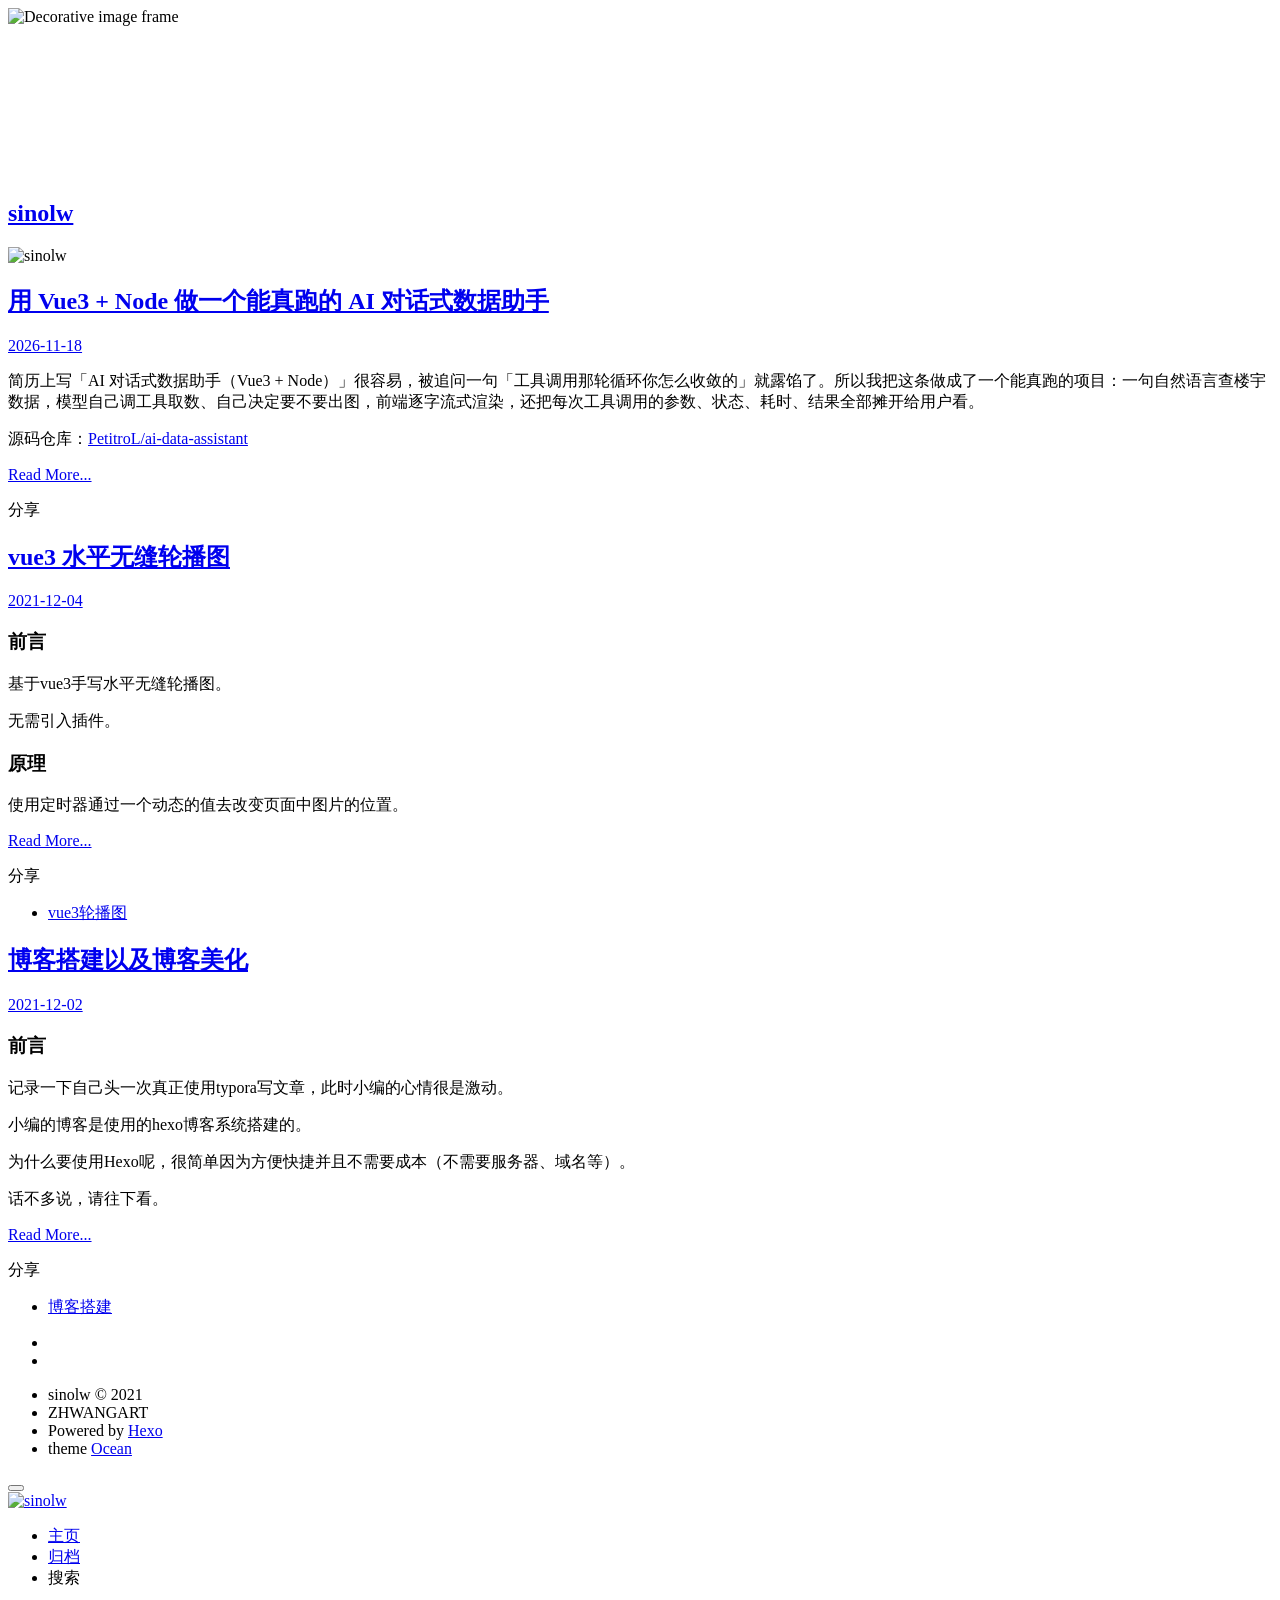
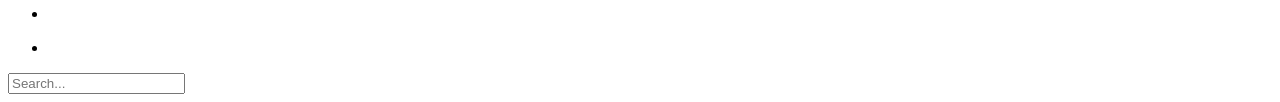
==== index.html @ cdf417fd "post: 用 Vue3 + Node 做一个能真跑的 AI 数据助手（通过 API 提交）" ====
<!DOCTYPE html>
<html lang="en">

<head>
  <meta charset="utf-8">
  <meta name="viewport" content="width=device-width, initial-scale=1, maximum-scale=1">
  
  
  
  <title>
    
    sinolw
  </title>
  
    <link rel="shortcut icon" href="/favicon.ico">
    
  
<link rel="stylesheet" href="/css/style.css">

  
  
<link rel="stylesheet" href="/fancybox/jquery.fancybox.min.css">

  
  
<script src="/js/pace.min.js"></script>

<meta name="generator" content="Hexo 5.4.0"><link rel="alternate" href="/atom.xml" title="sinolw" type="application/atom+xml">
</head>

<body>
  <main class="content">
    <section class="jumbotron">
  <div class="video">
    
    <div class="video-frame">
      <img src="/images/ocean/overlay-hero.png" alt="Decorative image frame">
    </div>
    
    <div class="video-media">
      <video playsinline="" autoplay="" loop="" muted="" data-autoplay="" poster="/images/ocean/ocean.png"
        x5-video-player-type="h5">
        <source src="/images/ocean/ocean.mp4" type="video/mp4">
        <source src="/images/ocean/ocean.ogv" type="video/ogg">
        <source src="/images/ocean/ocean.webm" type="video/webm">
        <p>Your user agent does not support the HTML5 Video element.</p>
      </video>
      <div class="video-overlay"></div>
    </div>
    <div class="video-inner text-center text-white">
      <h1><a href="/">sinolw</a></h1>
      <p></p>
      <div><img src="https://zhwangart.com/images/shark-inverted.svg" class="brand" alt="sinolw"></div>
    </div>
    <div class="video-learn-more">
      <a class="anchor" href="#landingpage"><i class="fe fe-mouse"></i></a>
    </div>
  </div>
</section>
<div id="landingpage">
  <section class="outer">
  <article class="articles">
    
    <h1 class="page-type-title"></h1>
    
    
    <article id="post-ai-data-assistant" class="article article-type-post" itemscope
  itemprop="blogPost" data-scroll-reveal>

  <div class="article-inner">
    
    <header class="article-header">
      

<h2 itemprop="name">
  <a class="article-title" href="/2026/11/18/ai-data-assistant/">用 Vue3 + Node 做一个能真跑的 AI 对话式数据助手</a>
</h2>



    </header>
    

    
    <div class="article-meta">
      <a href="/2026/11/18/ai-data-assistant/" class="article-date">
  <time datetime="2026-11-18T12:00:00.000Z" itemprop="datePublished">2026-11-18</time>
</a>
      
    </div>
    

    

    <div class="article-entry" itemprop="articleBody">
      
      
        
      <p>简历上写「AI 对话式数据助手（Vue3 + Node）」很容易，被追问一句「工具调用那轮循环你怎么收敛的」就露馅了。所以我把这条做成了一个能真跑的项目：一句自然语言查楼宇数据，模型自己调工具取数、自己决定要不要出图，前端逐字流式渲染，还把每次工具调用的参数、状态、耗时、结果全部摊开给用户看。</p>
<p>源码仓库：<a href="https://github.com/PetitroL/ai-data-assistant">PetitroL/ai-data-assistant</a></p>
        
          <p>
            <a class="article-more-link" href="/2026/11/18/ai-data-assistant/">
              Read More...
            </a>
          </p>
        
      
    </div>
    <footer class="article-footer">
      <a data-url="https://petitrol.github.io/2026/11/18/ai-data-assistant/" data-id="ckpetitrol0ai0data0assistant0" class="article-share-link">
        分享
      </a>
      
    </footer>

  </div>

  
  

  
</article>
    
    <article id="post-rotation" class="article article-type-post" itemscope
  itemprop="blogPost" data-scroll-reveal>

  <div class="article-inner">
    
    <header class="article-header">
      

<h2 itemprop="name">
  <a class="article-title" href="/2021/12/04/rotation/">vue3 水平无缝轮播图</a>
</h2>



    </header>
    

    
    <div class="article-meta">
      <a href="/2021/12/04/rotation/" class="article-date">
  <time datetime="2021-12-04T07:36:25.000Z" itemprop="datePublished">2021-12-04</time>
</a>
      
    </div>
    

    

    <div class="article-entry" itemprop="articleBody">
      
      
        
      
      
        <h3 id="前言"><a href="#前言" class="headerlink" title="前言"></a>前言</h3><p>基于vue3手写水平无缝轮播图。</p>
<p>无需引入插件。</p>
<h3 id="原理"><a href="#原理" class="headerlink" title="原理"></a>原理</h3><p>使用定时器通过一个动态的值去改变页面中图片的位置。</p>
        
          <p>
            <a class="article-more-link" href="/2021/12/04/rotation/">
              Read More...
            </a>
          </p>
        
      
    </div>
    <footer class="article-footer">
      <a data-url="http://example.com/2021/12/04/rotation/" data-id="ckwvfol5u0001hcw1e4i87xa7" class="article-share-link">
        分享
      </a>
      
<ul class="article-tag-list" itemprop="keywords"><li class="article-tag-list-item"><a class="article-tag-list-link" href="/tags/vue3%E8%BD%AE%E6%92%AD%E5%9B%BE/" rel="tag">vue3轮播图</a></li></ul>

    </footer>

  </div>

  

  

</article>
    
    <article id="post-hello-world" class="article article-type-post" itemscope
  itemprop="blogPost" data-scroll-reveal>

  <div class="article-inner">
    
    <header class="article-header">
      

<h2 itemprop="name">
  <a class="article-title" href="/2021/12/02/hello-world/">博客搭建以及博客美化</a>
</h2>



    </header>
    

    
    <div class="article-meta">
      <a href="/2021/12/02/hello-world/" class="article-date">
  <time datetime="2021-12-01T16:00:00.000Z" itemprop="datePublished">2021-12-02</time>
</a>
      
    </div>
    

    

    <div class="article-entry" itemprop="articleBody">
      
      
        
      
      
        <h3 id="前言"><a href="#前言" class="headerlink" title="前言"></a>前言</h3><p>记录一下自己头一次真正使用typora写文章，此时小编的心情很是激动。</p>
<p>小编的博客是使用的hexo博客系统搭建的。</p>
<p>为什么要使用Hexo呢，很简单因为方便快捷并且不需要成本（不需要服务器、域名等）。</p>
<p>话不多说，请往下看。</p>
        
          <p>
            <a class="article-more-link" href="/2021/12/02/hello-world/">
              Read More...
            </a>
          </p>
        
      
    </div>
    <footer class="article-footer">
      <a data-url="http://example.com/2021/12/02/hello-world/" data-id="ckwvfol5j0000hcw115n9bu0v" class="article-share-link">
        分享
      </a>
      
<ul class="article-tag-list" itemprop="keywords"><li class="article-tag-list-item"><a class="article-tag-list-link" href="/tags/%E5%8D%9A%E5%AE%A2%E6%90%AD%E5%BB%BA/" rel="tag">博客搭建</a></li></ul>

    </footer>

  </div>

  

  

</article>
    
  </article>
  

  
</section>
</div>
    <footer class="footer">
  <div class="outer">
    <div class="float-right">
      <ul class="list-inline">
  
  <li><i class="fe fe-bar-chart"></i> <span id="busuanzi_value_site_pv"></span></li>
  
  <li><i class="fe fe-smile-alt"></i> <span id="busuanzi_value_site_uv"></span></li>
  
</ul>
    </div>
    <ul class="list-inline">
      <li>sinolw &copy; 2021</li>
      
        <li>ZHWANGART</li>
      
      <li>Powered by <a href="http://hexo.io/" target="_blank">Hexo</a></li>
      <li>theme  <a target="_blank" rel="noopener" href="https://github.com/zhwangart/hexo-theme-ocean">Ocean</a></li>
    </ul>
  </div>
</footer>
  </main>
  <aside class="sidebar">
    <button class="navbar-toggle"></button>
<nav class="navbar">
  
  <div class="logo">
    <a href="/"><img src="https://zhwangart.com/images/shark.svg" alt="sinolw"></a>
  </div>
  
  <ul class="nav nav-main">
    
    <li class="nav-item">
      <a class="nav-item-link" href="/">主页</a>
    </li>
    
    <li class="nav-item">
      <a class="nav-item-link" href="/archives">归档</a>
    </li>
    
    <li class="nav-item">
      <a class="nav-item-link nav-item-search" title="搜索">
        <i class="fe fe-search"></i>
        搜索
      </a>
    </li>
  </ul>
</nav>
<nav class="navbar navbar-bottom">
  <ul class="nav">
    <li class="nav-item">
      <div class="totop" id="totop">
  <i class="fe fe-rocket"></i>
</div>
    </li>
    <li class="nav-item">
      
      <a class="nav-item-link" target="_blank" href="/atom.xml" title="RSS Feed">
        <i class="fe fe-feed"></i>
      </a>
      
    </li>
  </ul>
</nav>
<div class="search-form-wrap">
  <div class="local-search local-search-plugin">
  <input type="search" id="local-search-input" class="local-search-input" placeholder="Search...">
  <div id="local-search-result" class="local-search-result"></div>
</div>
</div>
  </aside>
  
<script src="/js/jquery-2.0.3.min.js"></script>


<script src="/js/jquery.justifiedGallery.min.js"></script>


<script src="/js/lazyload.min.js"></script>


<script src="/js/busuanzi-2.3.pure.min.js"></script>



<script src="/fancybox/jquery.fancybox.min.js"></script>




<script src="/js/copybtn.js"></script>






<script src="/js/ocean.js"></script>

<script src="/live2dw/lib/L2Dwidget.min.js?094cbace49a39548bed64abff5988b05"></script><script>L2Dwidget.init({"pluginRootPath":"live2dw/","pluginJsPath":"lib/","pluginModelPath":"assets/","tagMode":false,"debug":false,"model":{"jsonPath":"/live2dw/assets/koharu.model.json"},"display":{"position":"right","width":150,"height":300,"bottom":40,"hOffset":30,"vOffset":-30},"mobile":{"show":true},"log":false});</script></body>

</html>
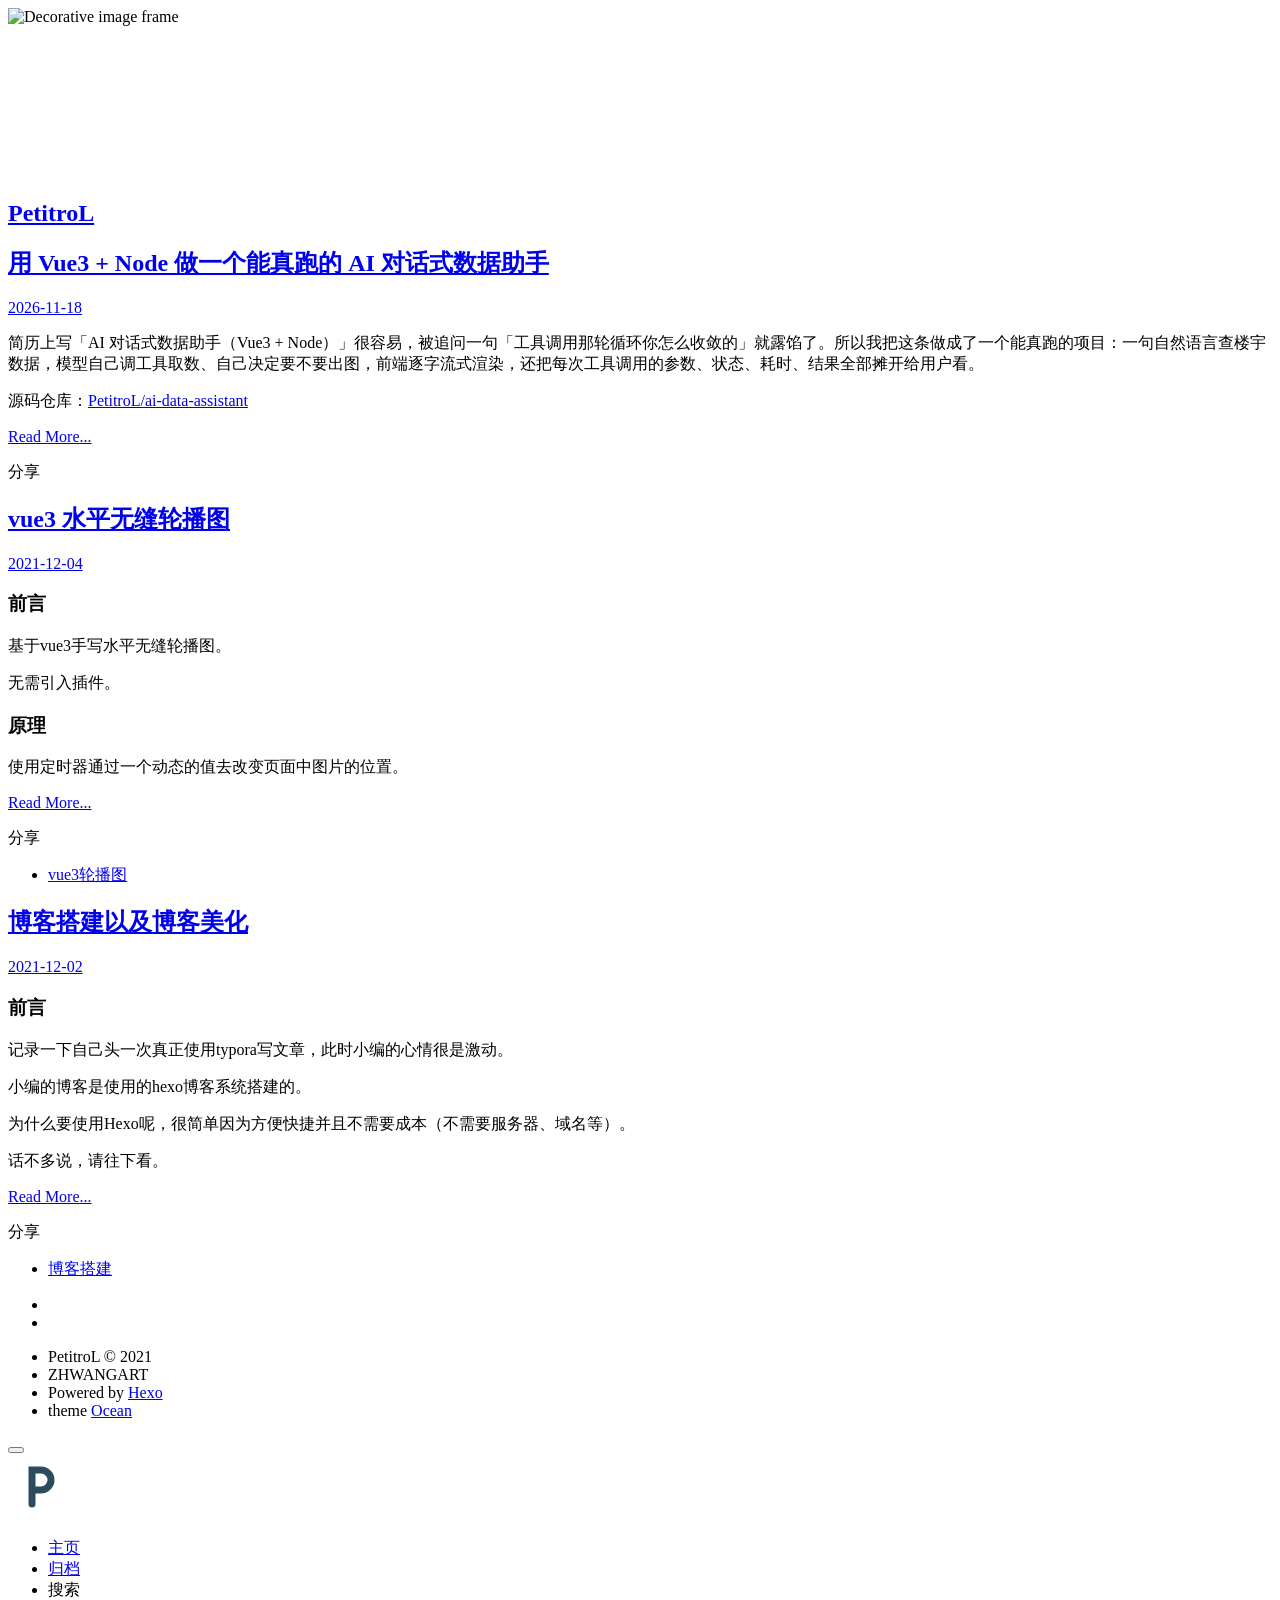
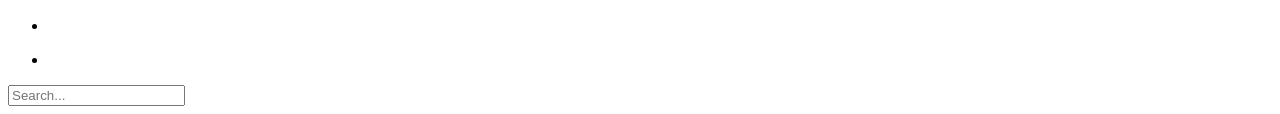
==== commit db05b992: "站点更名为 PetitroL、修复图片加载、文章内嵌运行截图" ====
--- a/index.html
+++ b/index.html
@@ -9,7 +9,7 @@
   
   <title>
     
-    sinolw
+    PetitroL
   </title>
   
     <link rel="shortcut icon" href="/favicon.ico">
@@ -25,7 +25,7 @@
   
 <script src="/js/pace.min.js"></script>
 
-<meta name="generator" content="Hexo 5.4.0"><link rel="alternate" href="/atom.xml" title="sinolw" type="application/atom+xml">
+<meta name="generator" content="Hexo 5.4.0"><link rel="alternate" href="/atom.xml" title="PetitroL" type="application/atom+xml">
 </head>
 
 <body>
@@ -48,9 +48,9 @@
       <div class="video-overlay"></div>
     </div>
     <div class="video-inner text-center text-white">
-      <h1><a href="/">sinolw</a></h1>
+      <h1><a href="/">PetitroL</a></h1>
       <p></p>
-      <div><img src="https://zhwangart.com/images/shark-inverted.svg" class="brand" alt="sinolw"></div>
+      
     </div>
     <div class="video-learn-more">
       <a class="anchor" href="#landingpage"><i class="fe fe-mouse"></i></a>
@@ -267,7 +267,7 @@
 </ul>
     </div>
     <ul class="list-inline">
-      <li>sinolw &copy; 2021</li>
+      <li>PetitroL &copy; 2021</li>
       
         <li>ZHWANGART</li>
       
@@ -282,7 +282,7 @@
 <nav class="navbar">
   
   <div class="logo">
-    <a href="/"><img src="https://zhwangart.com/images/shark.svg" alt="sinolw"></a>
+    <a href="/"><img src="/images/shark.svg" alt="PetitroL"></a>
   </div>
   
   <ul class="nav nav-main">
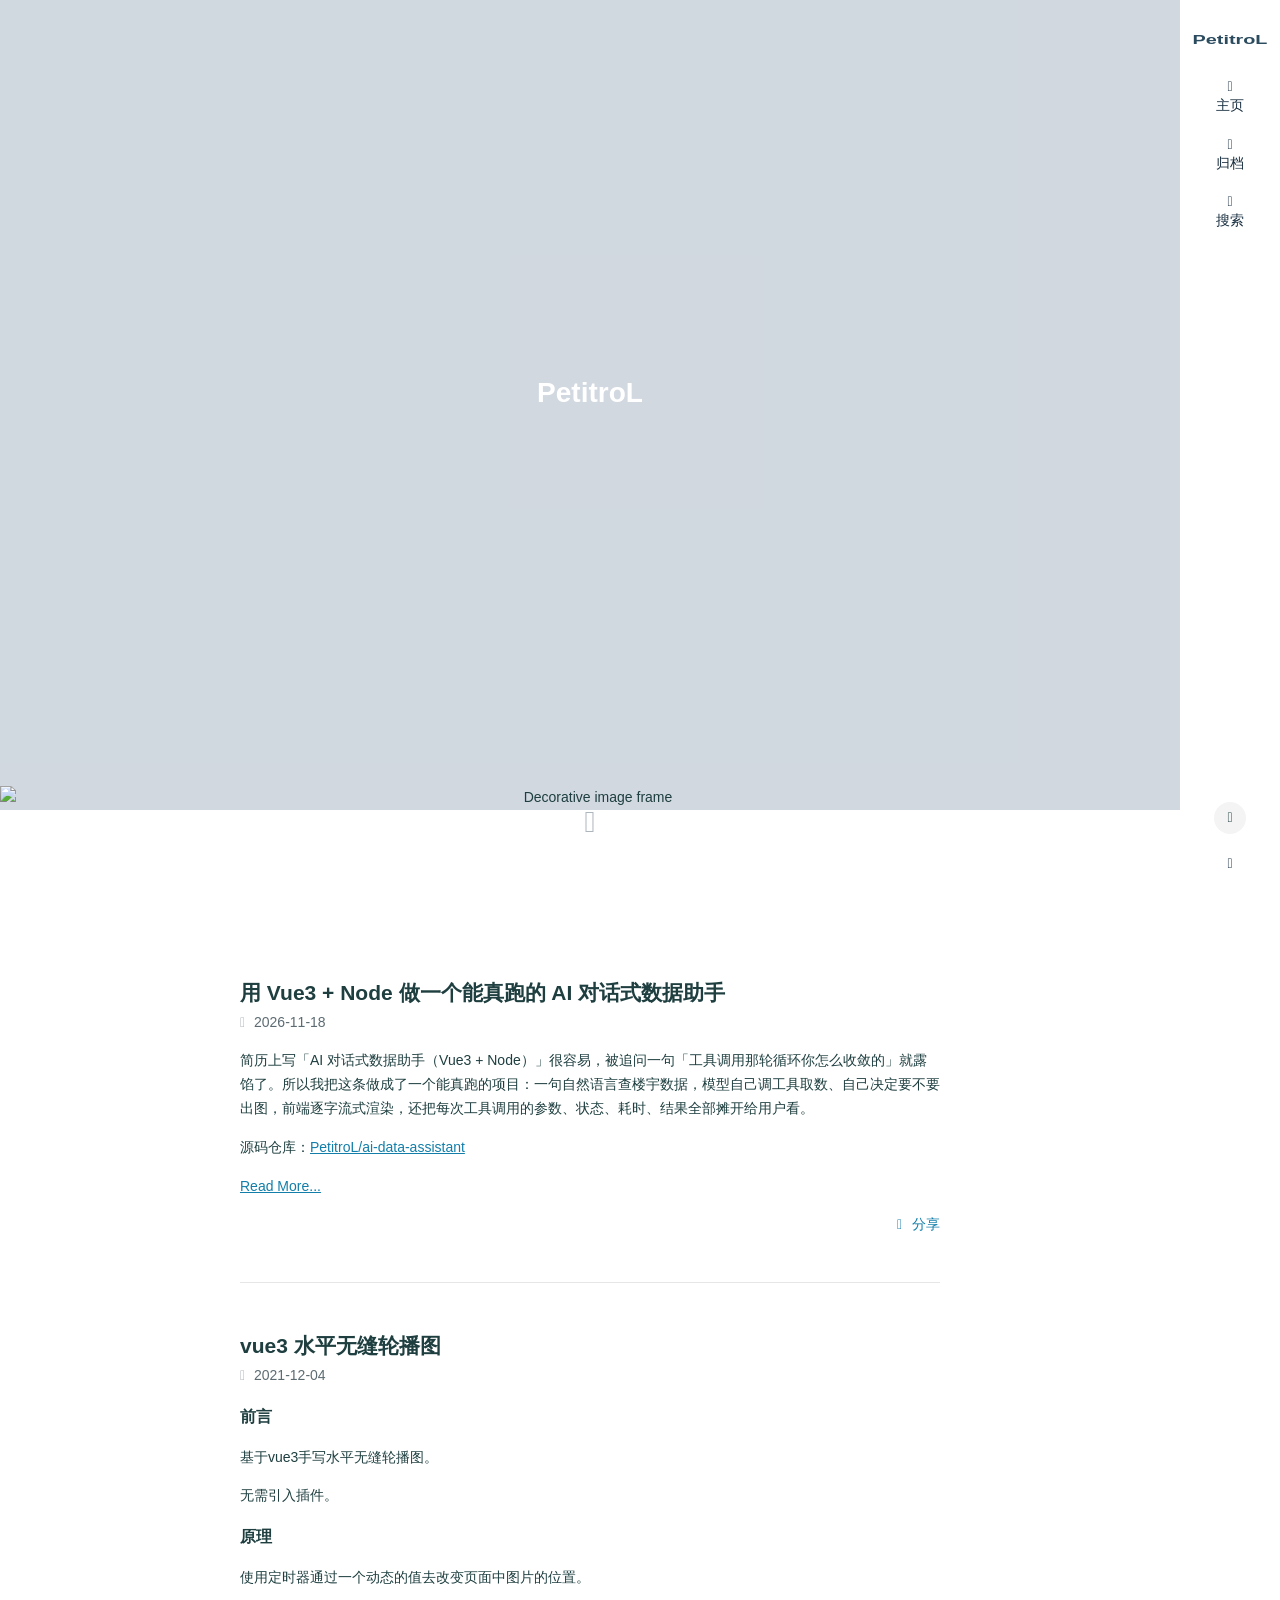
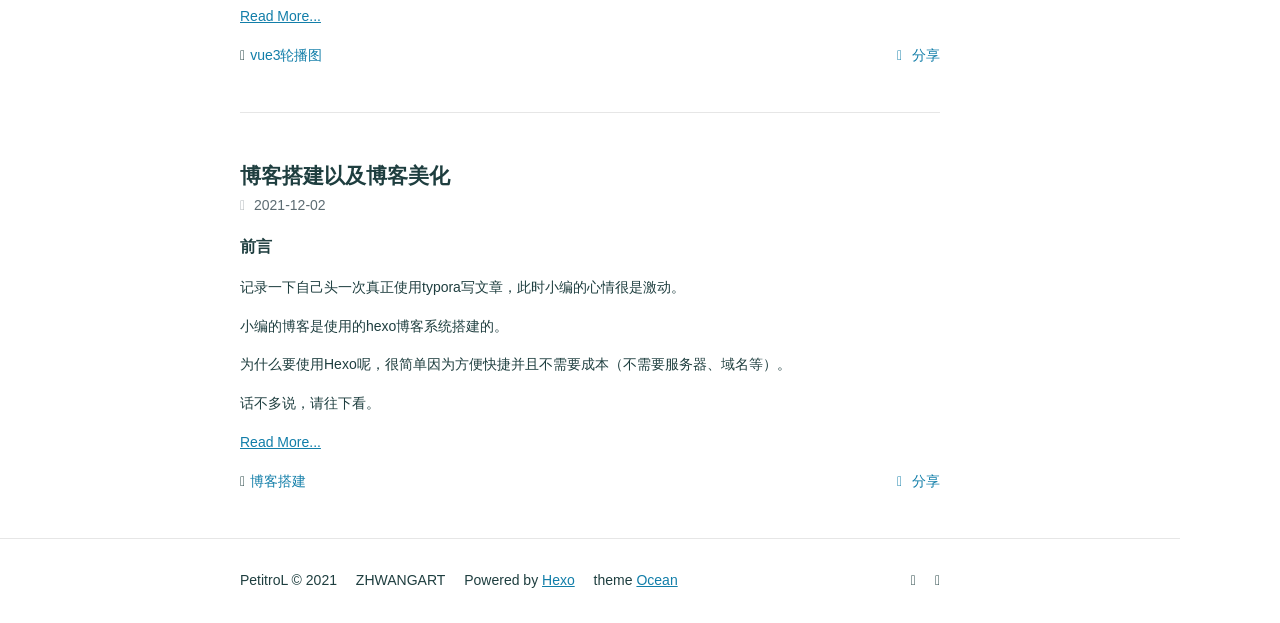
==== commit 1ccc608e: "sidebar 站标改为 PetitroL 文字标" ====
--- a/index.html
+++ b/index.html
@@ -282,7 +282,7 @@
 <nav class="navbar">
   
   <div class="logo">
-    <a href="/"><img src="/images/shark.svg" alt="PetitroL"></a>
+    <a href="/"><img src="/images/logo-text.svg" alt="PetitroL"></a>
   </div>
   
   <ul class="nav nav-main">
--- a/css/style.css
+++ b/css/style.css
@@ -0,0 +1,2550 @@
+@font-face {
+  font-family: Raleway-Medium;
+  src: url("../fonts/raleway_medium/Raleway-Medium.eot");
+  src: url("../fonts/raleway_medium/Raleway-Medium.eot?#iefix") format('embedded-opentype'), url("../fonts/raleway_medium/Raleway-Medium.woff") format('woff'), url("../fonts/raleway_medium/Raleway-Medium.ttf") format('truetype'), url("../fonts/raleway_medium/Raleway-Medium.svg#iconfont") format('svg');
+}
+font-weight medium {
+  font-style: normal;
+}
+@charset "utf-8";
+@font-face {
+  font-family: feathericon;
+  font-weight: normal;
+  font-style: normal;
+  src: url("feathericon/feathericon.eot");
+  src: url("feathericon/feathericon.eot?#iefix") format('embedded-opentype'), url("feathericon/feathericon.woff") format('woff'), url("feathericon/feathericon.ttf") format('truetype'), url("feathericon/feathericon.svg") format('svg');
+}
+.fe {
+  display: inline-block;
+  font: normal normal normal 16px feathericon;
+  font-size: inherit;
+  text-rendering: auto;
+  -webkit-font-smoothing: antialiased;
+  -moz-osx-font-smoothing: grayscale;
+}
+.fe-activity:before {
+  content: "\f1e2";
+}
+.fe-add-cart:before {
+  content: "\f1e6";
+}
+.fe-align-bottom:before {
+  content: "\f1bf";
+}
+.fe-align-center:before {
+  content: "\f195";
+}
+.fe-align-left:before {
+  content: "\f196";
+}
+.fe-align-right:before {
+  content: "\f197";
+}
+.fe-align-top:before {
+  content: "\f1c0";
+}
+.fe-align-vertically:before {
+  content: "\f1c1";
+}
+.fe-angry:before {
+  content: "\f1b6";
+}
+.fe-app-menu:before {
+  content: "\f198";
+}
+.fe-arrow-down:before {
+  content: "\f100";
+}
+.fe-arrow-left:before {
+  content: "\f101";
+}
+.fe-arrow-right:before {
+  content: "\f102";
+}
+.fe-arrow-up:before {
+  content: "\f103";
+}
+.fe-artboard:before {
+  content: "\f104";
+}
+.fe-audio-player:before {
+  content: "\f199";
+}
+.fe-backward:before {
+  content: "\f180";
+}
+.fe-bar:before {
+  content: "\f105";
+}
+.fe-bar-chart:before {
+  content: "\f106";
+}
+.fe-beer:before {
+  content: "\f107";
+}
+.fe-bell:before {
+  content: "\f108";
+}
+.fe-birthday-cake:before {
+  content: "\f163";
+}
+.fe-bold:before {
+  content: "\f179";
+}
+.fe-bolt:before {
+  content: "\f1e3";
+}
+.fe-book:before {
+  content: "\f109";
+}
+.fe-bookmark:before {
+  content: "\f170";
+}
+.fe-browser:before {
+  content: "\f10b";
+}
+.fe-brush:before {
+  content: "\f10c";
+}
+.fe-bug:before {
+  content: "\f10d";
+}
+.fe-building:before {
+  content: "\f10e";
+}
+.fe-cage:before {
+  content: "\f1e7";
+}
+.fe-calendar:before {
+  content: "\f10f";
+}
+.fe-camera:before {
+  content: "\f110";
+}
+.fe-cart:before {
+  content: "\f1e8";
+}
+.fe-check:before {
+  content: "\f111";
+}
+.fe-check-circle:before {
+  content: "\f19a";
+}
+.fe-check-circle-o:before {
+  content: "\f19b";
+}
+.fe-check-verified:before {
+  content: "\f19c";
+}
+.fe-clock:before {
+  content: "\f113";
+}
+.fe-close:before {
+  content: "\f114";
+}
+.fe-cloud:before {
+  content: "\f115";
+}
+.fe-cocktail:before {
+  content: "\f116";
+}
+.fe-code:before {
+  content: "\f117";
+}
+.fe-codepen:before {
+  content: "\f1d3";
+}
+.fe-coffee:before {
+  content: "\f166";
+}
+.fe-columns:before {
+  content: "\f118";
+}
+.fe-comment:before {
+  content: "\f119";
+}
+.fe-comment-o:before {
+  content: "\f1d2";
+}
+.fe-commenting:before {
+  content: "\f11a";
+}
+.fe-comments:before {
+  content: "\f11b";
+}
+.fe-compress:before {
+  content: "\f181";
+}
+.fe-credit-card:before {
+  content: "\f1e9";
+}
+.fe-crop:before {
+  content: "\f1c2";
+}
+.fe-cry:before {
+  content: "\f1b7";
+}
+.fe-cutlery:before {
+  content: "\f19d";
+}
+.fe-delete-link:before {
+  content: "\f19e";
+}
+.fe-desktop:before {
+  content: "\f11d";
+}
+.fe-diamond:before {
+  content: "\f11e";
+}
+.fe-difference:before {
+  content: "\f1c3";
+}
+.fe-disabled:before {
+  content: "\f11f";
+}
+.fe-disappointed:before {
+  content: "\f1b8";
+}
+.fe-distribute-horizontally:before {
+  content: "\f1cf";
+}
+.fe-distribute-vertically:before {
+  content: "\f1c5";
+}
+.fe-document:before {
+  content: "\f19f";
+}
+.fe-download:before {
+  content: "\f120";
+}
+.fe-drop-down:before {
+  content: "\f121";
+}
+.fe-drop-left:before {
+  content: "\f122";
+}
+.fe-drop-right:before {
+  content: "\f123";
+}
+.fe-drop-up:before {
+  content: "\f124";
+}
+.fe-edit:before {
+  content: "\f17f";
+}
+.fe-eject:before {
+  content: "\f182";
+}
+.fe-elipsis-h:before {
+  content: "\f125";
+}
+.fe-elipsis-v:before {
+  content: "\f126";
+}
+.fe-equalizer:before {
+  content: "\f1a0";
+}
+.fe-eraser:before {
+  content: "\f1c6";
+}
+.fe-expand:before {
+  content: "\f183";
+}
+.fe-export:before {
+  content: "\f16e";
+}
+.fe-eye:before {
+  content: "\f127";
+}
+.fe-facebook:before {
+  content: "\f1d4";
+}
+.fe-fast-backward:before {
+  content: "\f184";
+}
+.fe-fast-forward:before {
+  content: "\f185";
+}
+.fe-feather:before {
+  content: "\f174";
+}
+.fe-feed:before {
+  content: "\f128";
+}
+.fe-file:before {
+  content: "\f1b1";
+}
+.fe-file-audio:before {
+  content: "\f1b2";
+}
+.fe-file-excel:before {
+  content: "\f1a2";
+}
+.fe-file-image:before {
+  content: "\f1b3";
+}
+.fe-file-movie:before {
+  content: "\f1b4";
+}
+.fe-file-powerpoint:before {
+  content: "\f1a3";
+}
+.fe-file-word:before {
+  content: "\f1a4";
+}
+.fe-file-zip:before {
+  content: "\f1b5";
+}
+.fe-filter:before {
+  content: "\f173";
+}
+.fe-flag:before {
+  content: "\f129";
+}
+.fe-folder:before {
+  content: "\f12a";
+}
+.fe-folder-open:before {
+  content: "\f176";
+}
+.fe-fork:before {
+  content: "\f12b";
+}
+.fe-forward:before {
+  content: "\f186";
+}
+.fe-frowing:before {
+  content: "\f1b9";
+}
+.fe-gamepad:before {
+  content: "\f191";
+}
+.fe-gear:before {
+  content: "\f1a5";
+}
+.fe-gift:before {
+  content: "\f1ea";
+}
+.fe-git:before {
+  content: "\f1d5";
+}
+.fe-github:before {
+  content: "\f1d6";
+}
+.fe-github-alt:before {
+  content: "\f1d7";
+}
+.fe-globe:before {
+  content: "\f12c";
+}
+.fe-google:before {
+  content: "\f1d8";
+}
+.fe-google-plus:before {
+  content: "\f1d9";
+}
+.fe-hash:before {
+  content: "\f12d";
+}
+.fe-headphone:before {
+  content: "\f18e";
+}
+.fe-heart:before {
+  content: "\f12e";
+}
+.fe-heart-o:before {
+  content: "\f167";
+}
+.fe-home:before {
+  content: "\f12f";
+}
+.fe-import:before {
+  content: "\f16f";
+}
+.fe-info:before {
+  content: "\f130";
+}
+.fe-insert-link:before {
+  content: "\f1a6";
+}
+.fe-instagram:before {
+  content: "\f1da";
+}
+.fe-intersect:before {
+  content: "\f1c7";
+}
+.fe-italic:before {
+  content: "\f17a";
+}
+.fe-key:before {
+  content: "\f131";
+}
+.fe-keyboard:before {
+  content: "\f132";
+}
+.fe-kitchen-cooker:before {
+  content: "\f1a7";
+}
+.fe-laptop:before {
+  content: "\f133";
+}
+.fe-layer:before {
+  content: "\f18c";
+}
+.fe-layout:before {
+  content: "\f134";
+}
+.fe-line-chart:before {
+  content: "\f135";
+}
+.fe-link:before {
+  content: "\f136";
+}
+.fe-link-external:before {
+  content: "\f137";
+}
+.fe-list-bullet:before {
+  content: "\f17c";
+}
+.fe-list-order:before {
+  content: "\f17d";
+}
+.fe-list-task:before {
+  content: "\f17e";
+}
+.fe-location:before {
+  content: "\f138";
+}
+.fe-lock:before {
+  content: "\f139";
+}
+.fe-login:before {
+  content: "\f13a";
+}
+.fe-logout:before {
+  content: "\f13b";
+}
+.fe-loop:before {
+  content: "\f192";
+}
+.fe-magic:before {
+  content: "\f177";
+}
+.fe-mail:before {
+  content: "\f13c";
+}
+.fe-map:before {
+  content: "\f16d";
+}
+.fe-mask:before {
+  content: "\f1c8";
+}
+.fe-medal:before {
+  content: "\f13d";
+}
+.fe-megaphone:before {
+  content: "\f13e";
+}
+.fe-mention:before {
+  content: "\f164";
+}
+.fe-messanger:before {
+  content: "\f1e1";
+}
+.fe-minus:before {
+  content: "\f140";
+}
+.fe-mobile:before {
+  content: "\f141";
+}
+.fe-money:before {
+  content: "\f1a8";
+}
+.fe-moon:before {
+  content: "\f1ef";
+}
+.fe-mouse:before {
+  content: "\f142";
+}
+.fe-music:before {
+  content: "\f175";
+}
+.fe-open-mouth:before {
+  content: "\f1ba";
+}
+.fe-palette:before {
+  content: "\f165";
+}
+.fe-paper-plane:before {
+  content: "\f178";
+}
+.fe-pause:before {
+  content: "\f187";
+}
+.fe-pencil:before {
+  content: "\f144";
+}
+.fe-phone:before {
+  content: "\f145";
+}
+.fe-picture:before {
+  content: "\f1a9";
+}
+.fe-picture-square:before {
+  content: "\f1e4";
+}
+.fe-pie-chart:before {
+  content: "\f146";
+}
+.fe-pinterest:before {
+  content: "\f1db";
+}
+.fe-pizza:before {
+  content: "\f147";
+}
+.fe-play:before {
+  content: "\f188";
+}
+.fe-plug:before {
+  content: "\f18f";
+}
+.fe-plus:before {
+  content: "\f148";
+}
+.fe-pocket:before {
+  content: "\f1dc";
+}
+.fe-pot:before {
+  content: "\f1aa";
+}
+.fe-print:before {
+  content: "\f171";
+}
+.fe-prototype:before {
+  content: "\f149";
+}
+.fe-question:before {
+  content: "\f14a";
+}
+.fe-quote-left:before {
+  content: "\f14b";
+}
+.fe-quote-right:before {
+  content: "\f14c";
+}
+.fe-rage:before {
+  content: "\f1bb";
+}
+.fe-random:before {
+  content: "\f189";
+}
+.fe-reload:before {
+  content: "\f193";
+}
+.fe-remove-cart:before {
+  content: "\f1eb";
+}
+.fe-rocket:before {
+  content: "\f14d";
+}
+.fe-scale:before {
+  content: "\f1c9";
+}
+.fe-search:before {
+  content: "\f14e";
+}
+.fe-search-minus:before {
+  content: "\f16a";
+}
+.fe-search-plus:before {
+  content: "\f16b";
+}
+.fe-share:before {
+  content: "\f14f";
+}
+.fe-shield:before {
+  content: "\f172";
+}
+.fe-shopping-bag:before {
+  content: "\f1ec";
+}
+.fe-sitemap:before {
+  content: "\f150";
+}
+.fe-smile:before {
+  content: "\f1bc";
+}
+.fe-smile-alt:before {
+  content: "\f1bd";
+}
+.fe-speaker:before {
+  content: "\f1ab";
+}
+.fe-star:before {
+  content: "\f151";
+}
+.fe-star-o:before {
+  content: "\f168";
+}
+.fe-step-backward:before {
+  content: "\f1d0";
+}
+.fe-step-forward:before {
+  content: "\f1d1";
+}
+.fe-stop:before {
+  content: "\f18b";
+}
+.fe-subtract:before {
+  content: "\f1ca";
+}
+.fe-sunny-o:before {
+  content: "\f1f0";
+}
+.fe-sunrise:before {
+  content: "\f1f1";
+}
+.fe-sync:before {
+  content: "\f194";
+}
+.fe-table:before {
+  content: "\f1ac";
+}
+.fe-tablet:before {
+  content: "\f152";
+}
+.fe-tag:before {
+  content: "\f153";
+}
+.fe-target:before {
+  content: "\f1f3";
+}
+.fe-terminal:before {
+  content: "\f154";
+}
+.fe-text-align-center:before {
+  content: "\f1cb";
+}
+.fe-text-align-justify:before {
+  content: "\f1e5";
+}
+.fe-text-align-left:before {
+  content: "\f1cc";
+}
+.fe-text-align-right:before {
+  content: "\f1cd";
+}
+.fe-text-size:before {
+  content: "\f17b";
+}
+.fe-ticket:before {
+  content: "\f155";
+}
+.fe-tiled:before {
+  content: "\f156";
+}
+.fe-timeline:before {
+  content: "\f1ad";
+}
+.fe-tired:before {
+  content: "\f1be";
+}
+.fe-trash:before {
+  content: "\f157";
+}
+.fe-trophy:before {
+  content: "\f158";
+}
+.fe-truck:before {
+  content: "\f1ed";
+}
+.fe-twitter:before {
+  content: "\f1dd";
+}
+.fe-umbrella:before {
+  content: "\f1f2";
+}
+.fe-underline:before {
+  content: "\f1ae";
+}
+.fe-union:before {
+  content: "\f1ce";
+}
+.fe-unlock:before {
+  content: "\f169";
+}
+.fe-upload:before {
+  content: "\f159";
+}
+.fe-usb:before {
+  content: "\f190";
+}
+.fe-user:before {
+  content: "\f15a";
+}
+.fe-user-minus:before {
+  content: "\f16c";
+}
+.fe-user-plus:before {
+  content: "\f15b";
+}
+.fe-users:before {
+  content: "\f15c";
+}
+.fe-vector:before {
+  content: "\f15d";
+}
+.fe-video:before {
+  content: "\f15e";
+}
+.fe-wallet:before {
+  content: "\f1ee";
+}
+.fe-warning:before {
+  content: "\f15f";
+}
+.fe-watch:before {
+  content: "\f1af";
+}
+.fe-watch-alt:before {
+  content: "\f1b0";
+}
+.fe-wine-glass:before {
+  content: "\f161";
+}
+.fe-wordpress:before {
+  content: "\f1de";
+}
+.fe-wordpress-alt:before {
+  content: "\f1df";
+}
+.fe-wrench:before {
+  content: "\f162";
+}
+.fe-youtube:before {
+  content: "\f1e0";
+}
+/* normalize.css v8.0.0 | MIT License | github.com/necolas/normalize.css */
+html {
+  line-height: 1.15 /* 1 */;
+  -webkit-text-size-adjust: 100% /* 2 */;
+}
+body {
+  margin: 0;
+}
+h1 {
+  font-size: 2em;
+  margin: 0.67em 0;
+}
+hr {
+  box-sizing: content-box /* 1 */;
+  height: 0 /* 1 */;
+  overflow: visible /* 2 */;
+}
+pre {
+  font-family: monospace, monospace /* 1 */;
+  font-size: 1em /* 2 */;
+}
+a {
+  background-color: transparent;
+}
+abbr[title] {
+  border-bottom: none /* 1 */;
+  text-decoration: underline /* 2 */;
+  text-decoration: underline dotted /* 2 */;
+}
+b,
+strong {
+  font-weight: bolder;
+}
+code,
+kbd,
+samp {
+  font-family: monospace, monospace /* 1 */;
+  font-size: 1em /* 2 */;
+}
+small {
+  font-size: 80%;
+}
+sub,
+sup {
+  font-size: 75%;
+  line-height: 0;
+  position: relative;
+  vertical-align: baseline;
+}
+sub {
+  bottom: -0.25em;
+}
+sup {
+  top: -0.5em;
+}
+img {
+  border-style: none;
+}
+button,
+input,
+optgroup,
+select,
+textarea {
+  font-family: inherit /* 1 */;
+  font-size: 100% /* 1 */;
+  line-height: 1.15 /* 1 */;
+  margin: 0 /* 2 */;
+}
+button,
+input {
+  overflow: visible;
+}
+button,
+select {
+  text-transform: none;
+}
+button,
+[type="button"],
+[type="reset"],
+[type="submit"] {
+  -webkit-appearance: button;
+}
+button::-moz-focus-inner,
+[type="button"]::-moz-focus-inner,
+[type="reset"]::-moz-focus-inner,
+[type="submit"]::-moz-focus-inner {
+  border-style: none;
+  padding: 0;
+}
+button:-moz-focusring,
+[type="button"]-moz-focusring,
+[type="reset"]-moz-focusring,
+[type="submit"]-moz-focusring {
+  outline: 1px dotted ButtonText;
+}
+fieldset {
+  padding: 0.35em 0.75em 0.625em;
+}
+legend {
+  box-sizing: border-box /* 1 */;
+  color: inherit /* 2 */;
+  display: table /* 1 */;
+  max-width: 100% /* 1 */;
+  padding: 0 /* 3 */;
+  white-space: normal /* 1 */;
+}
+progress {
+  vertical-align: baseline;
+}
+textarea {
+  overflow: auto;
+}
+[type="checkbox"],
+[type="radio"] {
+  box-sizing: border-box /* 1 */;
+  padding: 0 /* 2 */;
+}
+[type="number"]::-webkit-inner-spin-button,
+[type="number"]::-webkit-outer-spin-button {
+  height: auto;
+}
+[type="search"] {
+  -webkit-appearance: textfield /* 1 */;
+  outline-offset: -2px /* 2 */;
+}
+[type="search"]::-webkit-search-decoration {
+  -webkit-appearance: none;
+}
+::-webkit-file-upload-button {
+  -webkit-appearance: button /* 1 */;
+  font: inherit /* 2 */;
+}
+details {
+  display: block;
+}
+summary {
+  display: list-item;
+}
+template {
+  display: none;
+}
+[hidden] {
+  display: none;
+}
+*,
+*::before,
+*::after {
+  box-sizing: border-box;
+}
+html,
+body {
+  height: 100%;
+}
+html {
+  font-size: 62.5%;
+  -webkit-text-size-adjust: 100%;
+  -ms-text-size-adjust: 100%;
+  -ms-overflow-style: scrollbar;
+  -webkit-tap-highlight-color: transparent;
+}
+body {
+  position: relative;
+  background-color: #fff;
+  font-family: "Raleway-Medium", "Helvetica Neue", Helvetica, "PingFang SC", "Hiragino Sans GB", "Microsoft YaHei", "微软雅黑", Arial, sans-serif;
+  font-size: 1.4rem;
+  line-height: 1.7;
+  color: #1e3e3f;
+  padding: 0;
+  margin: 0;
+  overflow-x: hidden;
+  text-size-adjust: 100%;
+}
+body ::selection {
+  background: #5c6b72;
+  color: #e6e6e6;
+}
+a {
+  color: #127ea9;
+}
+a:hover {
+  color: #1594c6;
+}
+a:active {
+  color: #1178a1;
+}
+a.disabled {
+  color: #adb5bd;
+}
+img {
+  max-width: 100%;
+}
+.article-date,
+.article-category .article-category-link,
+.archive-year-wrap .archive-year,
+.archive-article-date {
+  text-decoration: none;
+  color: #5c6b72;
+}
+.article-date:hover,
+.article-category .article-category-link:hover,
+.archive-year-wrap .archive-year:hover,
+.archive-article-date:hover {
+  color: #5c6b72;
+}
+.archive-article-inner {
+  -webkit-border-radius: 4px;
+  -moz-border-radius: 4px;
+  border-radius: 4px;
+}
+.article-entry h1,
+.article-entry h2,
+.article-entry h3,
+.article-entry h4,
+.article-entry h5,
+.article-entry h6 {
+  margin: 1.5rem 0;
+}
+.article-entry hr {
+  height: 0.1rem;
+  background-color: #e6e6e6;
+  border: none;
+  padding: 0;
+  margin: 1.5rem 0;
+}
+.article-entry strong {
+  font-weight: bold;
+}
+.article-entry em,
+.article-entry cite {
+  font-style: italic;
+}
+.article-entry sup,
+.article-entry sub {
+  font-size: 75%;
+  line-height: 0;
+  position: relative;
+  vertical-align: baseline;
+}
+.article-entry sup {
+  top: -0.5rem;
+}
+.article-entry sub {
+  bottom: -0.25rem;
+}
+.article-entry small {
+  font-size: 85%;
+}
+.article-entry acronym,
+.article-entry abbr {
+  border-bottom: 0.1rem #e6e6e6 dotted;
+}
+.article-entry ul,
+.article-entry ol,
+.article-entry dl {
+  margin: 1.5rem 0;
+  line-height: line-height;
+}
+.article-entry ul,
+.article-entry ol {
+  padding-left: 2em;
+}
+.article-entry ul {
+  list-style-type: circle;
+}
+.article-entry p,
+.article-entry table,
+.article-entry blockquote {
+  margin: 1.5rem 0;
+}
+.article-entry img,
+.article-entry video {
+  max-width: 100%;
+  height: auto;
+  display: block;
+  margin: auto;
+}
+.article-entry iframe {
+  border: none;
+}
+.article-entry table {
+  width: 100%;
+  border-collapse: collapse;
+  vertical-align: middle;
+  empty-cells: show;
+  text-align: left;
+}
+.article-entry table th,
+.article-entry table td,
+.article-entry table {
+  border: 0.1rem #e6e6e6 solid;
+}
+.article-entry table th,
+.article-entry table td {
+  padding: 1rem 1.5rem;
+}
+.article-entry table tbody tr:nth-child(2n) {
+  background-color: rgba(230,230,230,0.25);
+}
+.article-entry blockquote {
+  position: relative;
+  display: block;
+  padding: 0 1.5rem 0 4.5rem;
+  width: 100%;
+  overflow: auto;
+  color: #5c6b72;
+}
+.article-entry blockquote:before {
+  content: url("[data-uri]");
+  display: block;
+  width: 3rem;
+  position: absolute;
+  left: 0;
+  top: 0;
+}
+.article-entry blockquote > :first-child {
+  margin-top: 0;
+}
+.article-entry blockquote > :last-child {
+  margin-bottom: 0;
+}
+.article-entry blockquote footer cite:before {
+  content: "—";
+  padding: 0 0.5rem;
+}
+.jumbotron {
+  padding: 0;
+  margin-bottom: 3rem;
+  text-align: center;
+}
+.content,
+.sidebar {
+  transition: all 0.3s ease-in-out;
+}
+.content {
+  position: relative;
+  z-index: 1;
+  margin-right: 0;
+}
+.content.on {
+  transform: translateX(-10rem);
+}
+.content .copy-btn {
+  position: absolute;
+  font-size: 12px;
+  color: rgba(140,140,140,0.8);
+  transition: color;
+  cursor: pointer;
+}
+.content .copy-btn:hover {
+  color: #8c8c8c;
+}
+.sidebar {
+  position: fixed;
+  z-index: 9;
+  top: 0;
+  right: -10rem;
+  bottom: 0;
+  width: 10rem;
+  background-color: #f4f4f4;
+}
+.sidebar.on {
+  right: 0;
+}
+.navbar-toggle {
+  position: absolute;
+  top: 1.5rem;
+  right: 11.5rem;
+  padding: 0.5rem 1rem;
+  border: none;
+  -webkit-border-radius: 0.4rem;
+  -moz-border-radius: 0.4rem;
+  border-radius: 0.4rem;
+  background-color: rgba(30,62,63,0.25);
+  color: #fff;
+}
+.navbar-toggle::before {
+  content: '\f105';
+  font-family: feathericon;
+  font-size: larger;
+}
+.wrap,
+.outer {
+  width: 100%;
+  padding-right: 1.5rem;
+  padding-left: 1.5rem;
+  margin: auto;
+}
+.wrap::before,
+.outer::before,
+.wrap::after,
+.outer::after {
+  content: "";
+  display: table;
+  clear: both;
+}
+.local-search {
+  width: 100%;
+}
+.tocbot {
+  display: none;
+}
+@media (min-width: 768px) {
+  .jumbotron {
+    margin-bottom: 6rem;
+  }
+  .content {
+    margin-right: 10rem;
+  }
+  .sidebar {
+    right: 0;
+    background-color: #fff;
+  }
+  .navbar-toggle {
+    display: none;
+  }
+  .wrap,
+  .outer {
+    width: 70rem;
+    padding-right: 0;
+    padding-left: 0;
+  }
+  .local-search {
+    width: 70rem;
+  }
+  .card-quote {
+    grid-template-columns: repeat(3, 1fr);
+  }
+}
+@media (min-width: 1200px) {
+  .tocbot {
+    display: block;
+  }
+}
+.list-unstyled,
+.list-inline {
+  list-style: none;
+  padding-left: 0;
+  margin-left: 0;
+}
+.list-inline {
+  position: relative;
+  margin: 0 -0.75rem;
+}
+.list-inline > li {
+  display: inline-block;
+  padding: 0 0.75rem;
+}
+.category-list {
+  list-style: none;
+  padding-left: 0;
+  margin-left: 0;
+  margin-right: -0.5rem;
+  margin-left: -0.5rem;
+}
+.category-list > .category-list-item {
+  display: inline-block;
+  padding: 0.5rem 1rem;
+}
+.category-list > .category-list-item:before {
+  content: "\f18c";
+  font-family: feathericon;
+  margin-right: 0.5rem;
+}
+.tag-list {
+  list-style: none;
+  padding-left: 0;
+  margin-left: 0;
+  margin-right: -0.5rem;
+  margin-left: -0.5rem;
+}
+.tag-list > .tag-list-item {
+  display: inline-block;
+  padding: 0.5rem 1rem;
+}
+.tag-list > .tag-list-item:before {
+  content: "\f153";
+  font-family: feathericon;
+  margin-right: 0.5rem;
+}
+.video {
+  position: relative;
+  height: auto;
+}
+.video .brand {
+  width: 4.2rem;
+}
+.video-frame {
+  position: absolute;
+  z-index: 1;
+  right: 0;
+  bottom: 0;
+  left: 0;
+  min-width: 100%;
+}
+.video-frame img {
+  display: block;
+  width: 100%;
+}
+.video-media {
+  position: relative;
+  z-index: 0;
+  height: 90vh;
+  overflow: hidden;
+}
+.video-media video,
+.video-media img {
+  position: absolute;
+  top: 50%;
+  left: 50%;
+  transform: translate(-50%, -50%);
+  min-width: 100%;
+  min-height: 100%;
+}
+.video-overlay {
+  position: absolute;
+  top: 0;
+  bottom: 0;
+  left: 0;
+  right: 0;
+  background-color: rgba(178,191,204,0.6);
+}
+.video-inner {
+  position: absolute;
+  top: 50%;
+  left: 50%;
+  transform: translate(-50%, -65%);
+}
+.video-inner a,
+.video-inner {
+  color: #fff;
+  text-decoration: none;
+}
+.video-learn-more {
+  position: absolute;
+  z-index: 1;
+  bottom: -3rem;
+  right: 0;
+  left: 0;
+}
+.video-learn-more a > .fe {
+  font-size: 3rem;
+  color: #adb5bd;
+}
+.video-learn-more a > .fe:hover {
+  color: #1e3e3f;
+}
+.search-form-wrap {
+  position: fixed;
+  top: -100%;
+  right: 10rem;
+  left: 0;
+  opacity: 0;
+  transition: 0.3s;
+}
+.search-form-wrap.on {
+  top: 0;
+  opacity: 1;
+}
+.local-search {
+  position: relative;
+  margin: 0 auto;
+  padding: 3rem;
+  background-color: #fff;
+  box-shadow: 0 1rem 3rem rgba(30,62,63,0.05);
+  max-height: 100vh;
+  overflow-y: auto;
+}
+.local-search-input {
+  border: 0.1rem #e6e6e6 solid;
+  -webkit-border-radius: 0.4rem;
+  -moz-border-radius: 0.4rem;
+  border-radius: 0.4rem;
+  background-color: #fff;
+  width: 100%;
+  padding: 1rem 1.5rem;
+  outline: none;
+}
+.local-search-input::-webkit-search-results-decoration,
+.local-search-input::-webkit-search-cancel-button {
+  -webkit-appearance: none;
+}
+.local-search-close {
+  position: absolute;
+  top: 3.85rem;
+  right: 4.25rem;
+  display: block;
+  height: 2rem;
+  width: 2rem;
+  padding: 0;
+  border: none;
+  -webkit-border-radius: 50%;
+  -moz-border-radius: 50%;
+  border-radius: 50%;
+  background-color: #9c8079;
+  color: #fff;
+  text-align: center;
+  cursor: pointer;
+}
+.local-search-close::before {
+  content: '\f114';
+  font-family: feathericon;
+}
+.local-search-result {
+  text-align: left;
+}
+.search-result-list {
+  list-style: none;
+  padding-left: 0;
+  margin-left: 0;
+}
+.search-result-list li {
+  padding: 1.5rem 0;
+}
+.search-result-list li:not(:last-child) {
+  border-bottom: 0.1rem #e6e6e6 solid;
+}
+.search-result-list li .search-result-title {
+  font-size: 1.6rem;
+  font-weight: bold;
+}
+.search-result-list li .search-result {
+  padding-top: 0.5rem;
+  margin: 0;
+  max-height: 12rem;
+  overflow: hidden;
+}
+.search-result-list li em.search-keyword {
+  color: #9e6a4d;
+}
+.search-result-empty {
+  padding: 3rem 0 0;
+}
+.article {
+  padding: 3rem 0;
+}
+.article-topping {
+  position: absolute;
+  top: 0;
+  left: -3rem;
+  color: #ea434a;
+}
+.article-topping .fe {
+  font-size: 2rem;
+  line-height: 1.7;
+}
+.article-meta::before,
+.article-meta::after {
+  content: "";
+  display: table;
+  clear: both;
+}
+.article-date::before {
+  content: '\f10f';
+  margin-right: 0.5rem;
+  font-family: feathericon;
+  opacity: 0.5;
+}
+.article-category {
+  display: inline-block;
+  margin-left: 1.5rem;
+}
+.article-category:before {
+  content: "\f18c";
+  font-family: feathericon;
+  margin-right: 0.5rem;
+}
+.archive-article-header + .article-category {
+  margin-left: 0;
+}
+.article-entry {
+  margin-top: 3rem;
+  color: #1e3e3f;
+}
+.article-entry::before,
+.article-entry::after {
+  content: "";
+  display: table;
+  clear: both;
+}
+.article-entry .pullquote {
+  text-align: left;
+  width: 45%;
+  margin: 0;
+}
+.article-entry .pullquote.left {
+  margin-left: 0.5em;
+  margin-right: 1em;
+}
+.article-entry .pullquote.right {
+  margin-right: 0.5em;
+  margin-left: 1em;
+}
+.article-entry .caption {
+  color: color-grey;
+  display: block;
+  font-size: 0.9em;
+  margin-top: 0.5em;
+  position: relative;
+  text-align: center;
+}
+.article-entry .video-container {
+  position: relative;
+  padding-top: 56.25%;
+  height: 0;
+  overflow: hidden;
+}
+.article-entry .video-container iframe,
+.article-entry .video-container object,
+.article-entry .video-container embed {
+  position: absolute;
+  top: 0;
+  left: 0;
+  width: 100%;
+  height: 100%;
+  margin-top: 0;
+}
+.article-header {
+  position: relative;
+}
+.article-header h1,
+.article-header h2 {
+  margin: 0;
+}
+.article-header .article-title {
+  text-decoration: none;
+  color: #1e3e3f;
+}
+.article-footer {
+  margin-top: 3rem;
+}
+.article-footer::before,
+.article-footer::after {
+  content: "";
+  display: table;
+  clear: both;
+}
+.article-tag-list {
+  list-style: none;
+  padding-left: 0;
+  margin-left: 0;
+  margin: 0;
+}
+.article-tag-list:before {
+  content: "\f153";
+  font-family: feathericon;
+  margin-right: 0.5rem;
+}
+.article-tag-list .article-tag-list-item {
+  display: inline-block;
+  padding-right: 1rem;
+}
+.article-tag-list .article-tag-list-link {
+  text-decoration: none;
+}
+.article-comment-link {
+  float: right;
+}
+.article-comment-link:before {
+  content: "\f1d2";
+  font-family: feathericon;
+  padding-right: 8px;
+}
+.article-share-link {
+  cursor: pointer;
+  float: right;
+  margin-left: 20px;
+}
+.article-share-link:before {
+  content: "\f14f";
+  font-family: feathericon;
+  padding-right: 6px;
+}
+.article-nav {
+  position: relative;
+  padding-top: 3rem;
+  margin-top: 5rem;
+  border-top: 0.1rem #e6e6e6 solid;
+}
+.article-nav::before,
+.article-nav::after {
+  content: "";
+  display: table;
+  clear: both;
+}
+.article-nav-link {
+  display: block;
+  text-decoration: none;
+}
+.article-nav-link:first-child {
+  float: left;
+}
+.article-nav-link:last-child {
+  float: right;
+  text-align: right;
+}
+.article-nav-caption {
+  color: #5c6b72;
+}
+.article-nav-title {
+  font-size: inherit;
+}
+.article-share-box {
+  position: absolute;
+  display: none;
+  background: #fff;
+  -webkit-border-radius: 0.4rem;
+  -moz-border-radius: 0.4rem;
+  border-radius: 0.4rem;
+  box-shadow: 1px 2px 10px rgba(0,0,0,0.2);
+  -webkit-border-radius: 3px;
+  -moz-border-radius: 3px;
+  border-radius: 3px;
+  margin-left: -145px;
+  overflow: hidden;
+  z-index: 1;
+}
+.article-share-box.on {
+  display: block;
+}
+.article-share-input {
+  width: 100%;
+  background: none;
+  box-sizing: border-box;
+  padding: 0 1.5rem;
+  outline: none;
+  border: none;
+  border-bottom: 0.1rem #e6e6e6 solid;
+  height: 3.6rem;
+  line-height: 3.6rem;
+}
+.article-share-links::before,
+.article-share-links::after {
+  content: "";
+  display: table;
+  clear: both;
+}
+.article-share-twitter,
+.article-share-facebook,
+.article-share-pinterest,
+.article-share-google {
+  position: relative;
+  display: block;
+  float: left;
+  width: 5rem;
+  height: 3.6rem;
+  color: #172d3e;
+  text-align: center;
+  text-decoration: none;
+}
+.article-share-twitter:before,
+.article-share-facebook:before,
+.article-share-pinterest:before,
+.article-share-google:before {
+  font-size: 20px;
+  font-family: feathericon;
+}
+.article-share-twitter:hover,
+.article-share-facebook:hover,
+.article-share-pinterest:hover,
+.article-share-google:hover {
+  color: #fff;
+}
+.article-share-twitter:before {
+  content: "\f1dd";
+}
+.article-share-twitter:hover {
+  background: #00aced;
+  text-shadow: 0 1px #008abe;
+}
+.article-share-facebook:before {
+  content: "\f1d4";
+}
+.article-share-facebook:hover {
+  background: #3b5998;
+  text-shadow: 0 1px #2f477a;
+}
+.article-share-pinterest:before {
+  content: "\f1db";
+}
+.article-share-pinterest:hover {
+  background: #cb2027;
+  text-shadow: 0 1px #a21a1f;
+}
+.article-share-google:before {
+  content: "\f1d8";
+}
+.article-share-google:hover {
+  background: #dd4b39;
+  text-shadow: 0 1px #be3221;
+}
+.tocbot {
+  position: absolute;
+  top: 14rem;
+  left: calc((100vw - 70rem) / 2 + 70rem);
+  font-size: 80%;
+  opacity: 0.8;
+}
+.tocbot > .toc-list {
+  position: relative;
+  overflow: hidden;
+}
+.toc-list {
+  list-style: none;
+  padding-left: 0;
+  margin-left: 0;
+  padding-left: 1rem;
+}
+a.toc-link {
+  height: 100%;
+  color: #172d3e;
+  text-decoration: none;
+}
+.is-collapsible {
+  max-height: 1000px;
+  overflow: hidden;
+  transition: all;
+}
+.is-collapsed {
+  max-height: 0;
+}
+.is-position-fixed {
+  position: fixed !important;
+  top: 0;
+  right: 10rem;
+}
+.is-active-link {
+  font-weight: 700;
+}
+.toc-link::before {
+  background-color: #e6e6e6;
+  content: ' ';
+  display: inline-block;
+  height: inherit;
+  left: 0;
+  margin-top: -1px;
+  position: absolute;
+  width: 2px;
+}
+.is-active-link::before {
+  background-color: #127ea9;
+}
+.article-gallery {
+  position: relative;
+}
+.article-gallery-photos {
+  position: relative;
+  overflow: hidden;
+}
+.article-gallery-img {
+  display: none;
+  max-width: 100%;
+}
+.article-gallery-img:first-child {
+  display: block;
+}
+.article-gallery-img.loaded {
+  position: absolute;
+  display: block;
+}
+.article-gallery-img img {
+  display: block;
+  max-width: 100%;
+  margin: 0 auto;
+}
+.article-albums {
+  position: relative;
+}
+.article-albums-photos {
+  position: relative;
+  display: flex;
+  flex-wrap: wrap;
+  list-style: none;
+  padding-left: 0;
+  margin-left: 0;
+}
+.article-albums-photos::before,
+.article-albums-photos::after {
+  content: "";
+  display: table;
+  clear: both;
+}
+.article-albums-photos::after {
+  content: '';
+  flex-grow: 999999999;
+}
+.article-albums-photos .article-albums-item {
+  position: relative;
+  flex-grow: 1;
+  margin: 0.5rem;
+  overflow: hidden;
+}
+.article-albums-photos .article-albums-item img {
+  object-fit: cover;
+  max-width: 100%;
+  min-width: 100%;
+  vertical-align: center;
+}
+.article-albums-photos .article-albums-item .article-albums-caption {
+  display: block;
+  width: 100%;
+  padding: 1rem 0;
+  text-align: center;
+}
+@media (min-width: 576px) {
+  .article-albums-item img {
+    height: 32rem;
+  }
+  .article-albums-item .article-albums-caption {
+    position: absolute;
+    bottom: 0;
+    left: 0;
+    width: 100%;
+    background-color: rgba(0,0,0,0.5);
+    background: linear-gradient(to top, rgba(0,0,0,0.5), transparent);
+    color: #fff;
+    padding: 1rem;
+    opacity: 0;
+    transform: translateY(100%);
+    transition: all 0.3s ease-in-out;
+  }
+  .article-albums-item:hover .article-albums-caption {
+    opacity: 1;
+    transform: translateY(0);
+  }
+}
+@media (min-width: 768px) {
+  .article-albums-item img {
+    height: 20rem;
+  }
+}
+.justified-gallery {
+  width: 100%;
+  position: relative;
+  overflow: hidden;
+}
+.justified-gallery > a,
+.justified-gallery > div,
+.justified-gallery > figure {
+  position: absolute;
+  display: inline-block;
+  overflow: hidden;
+  background: #adb5bd /* To have gray placeholders while the gallery is loading with waitThumbnailsLoad = false */;
+  filter: "alpha(opacity=10)";
+  opacity: 0.1;
+  margin: 0;
+  padding: 0;
+}
+.justified-gallery > a > img,
+.justified-gallery > div > img,
+.justified-gallery > figure > img,
+.justified-gallery > a > a > img,
+.justified-gallery > div > a > img,
+.justified-gallery > figure > a > img,
+.justified-gallery > a > svg,
+.justified-gallery > div > svg,
+.justified-gallery > figure > svg,
+.justified-gallery > a > a > svg,
+.justified-gallery > div > a > svg,
+.justified-gallery > figure > a > svg {
+  position: absolute;
+  top: 50%;
+  left: 50%;
+  margin: 0;
+  padding: 0;
+  border: none;
+  filter: "alpha(opacity=0)";
+  opacity: 0;
+}
+.justified-gallery > a > .caption,
+.justified-gallery > div > .caption,
+.justified-gallery > figure > .caption {
+  display: none;
+  position: absolute;
+  right: 0;
+  bottom: 0;
+  left: 0;
+  padding: 1rem;
+  background-color: rgba(0,0,0,0.5);
+  background: linear-gradient(to top, rgba(0,0,0,0.5), transparent);
+  color: #fff;
+}
+.justified-gallery > a > .caption.caption-visible,
+.justified-gallery > div > .caption.caption-visible,
+.justified-gallery > figure > .caption.caption-visible {
+  display: initial;
+}
+.justified-gallery > .jg-entry-visible {
+  filter: "alpha(opacity=100)";
+  opacity: 1;
+  background: none;
+}
+.justified-gallery > .jg-entry-visible > img,
+.justified-gallery > .jg-entry-visible > a > img,
+.justified-gallery > .jg-entry-visible > svg,
+.justified-gallery > .jg-entry-visible > a > svg {
+  filter: "alpha(opacity=100)";
+  opacity: 1;
+  -webkit-transition: opacity 500ms ease-in;
+  -moz-transition: opacity 500ms ease-in;
+  -o-transition: opacity 500ms ease-in;
+  transition: opacity;
+}
+.justified-gallery > .jg-filtered {
+  display: none;
+}
+.justified-gallery > .jg-filtered > .spinner {
+  position: absolute;
+  bottom: 0;
+  margin-left: -24px;
+  padding: 10px 0 10px 0;
+  left: 50%;
+  filter: "alpha(opacity=100)";
+  opacity: 1;
+  overflow: initial;
+}
+.justified-gallery > .jg-filtered > span {
+  display: inline-block;
+  filter: "alpha(opacity=0)";
+  opacity: 0;
+  width: 8px;
+  height: 8px;
+  margin: 0 4px 0 4px;
+  background-color: #000;
+  -webkit-border-radius: 6px;
+  -moz-border-radius: 6px;
+  border-radius: 6px;
+}
+.articles .article {
+  padding: 4.5rem 0;
+}
+.articles .article:not(:last-child) {
+  border-bottom: 0.1rem #e6e6e6 solid;
+}
+.articles .article-entry,
+.articles .article-footer {
+  margin-top: 0;
+}
+.articles .article-entry .article-gallery {
+  margin-top: 1.5rem;
+}
+.archives-wrap {
+  position: relative;
+}
+.archives-wrap::before,
+.archives-wrap::after {
+  content: "";
+  display: table;
+  clear: both;
+}
+.archives-wrap:first-child {
+  margin-top: 3rem;
+}
+.archives-wrap:last-child {
+  margin-bottom: 3rem;
+}
+.archive-year-wrap {
+  position: absolute;
+  top: 0;
+  left: 0;
+  width: 6rem;
+}
+.archive-year-wrap .archive-year {
+  position: relative;
+  display: inline-block;
+}
+.archive-year-wrap .archive-year::after {
+  content: '';
+  position: absolute;
+  left: 0;
+  bottom: 0;
+  height: 0.15rem;
+  background-color: #5c6b72;
+  width: 100%;
+}
+.archives {
+  margin-left: 6rem;
+  border-left: 0.1rem #e6e6e6 dashed;
+  padding-left: 3rem;
+}
+.archives::before,
+.archives::after {
+  content: "";
+  display: table;
+  clear: both;
+}
+.archive-article-inner {
+  margin-bottom: 1.5rem;
+}
+.archive-article-header {
+  display: table-row;
+}
+.archive-article-header > a,
+.archive-article-header > h2 {
+  display: table-cell;
+}
+.archive-article-header h2 {
+  margin: 0;
+  padding-left: 3rem;
+}
+.archive-article-header h2 .archive-article-title {
+  text-decoration: none;
+  font-size: 1.5rem;
+}
+.archive-article-footer {
+  margin-top: 1.5rem;
+}
+.archive-article-date {
+  position: relative;
+  display: block;
+}
+.archive-article-date::before {
+  content: '';
+  position: absolute;
+  top: 50%;
+  left: -3.5rem;
+  margin-top: -0.25rem;
+  width: 1rem;
+  height: 1rem;
+  -webkit-border-radius: 1rem;
+  -moz-border-radius: 1rem;
+  border-radius: 1rem;
+  background-color: #e6e6e6;
+}
+.page-type-title {
+  margin: 0;
+  padding: 3rem 0;
+}
+.page-nav {
+  margin: 3rem auto;
+  text-align: center;
+  overflow: hidden;
+}
+.page-nav::before,
+.page-nav::after {
+  content: "";
+  display: table;
+  clear: both;
+}
+.page-nav a,
+.page-nav span {
+  padding: 1rem 1.5rem;
+  line-height: 1;
+}
+.page-nav a {
+  text-decoration: none;
+}
+.page-nav .prev {
+  float: left;
+}
+.page-nav .next {
+  float: right;
+}
+.page-nav .page-number {
+  display: inline-block;
+}
+@media mq-mobile {
+  .page-nav .page-number {
+    display: none;
+  }
+}
+.page-nav .current {
+  font-weight: bold;
+}
+.page-nav .space {
+  color: #e6e6e6;
+}
+.footer {
+  border-top: 0.1rem #e6e6e6 solid;
+  padding: 3rem 0;
+}
+.float-left {
+  float: left !important;
+}
+.float-right {
+  float: right !important;
+}
+.float-none {
+  float: none !important;
+}
+.article-entry pre,
+.article-entry .highlight {
+  background: #f6f8fa;
+  padding: 1.5rem;
+  margin: 1.5rem 0;
+  -webkit-border-radius: 0.4rem;
+  -moz-border-radius: 0.4rem;
+  border-radius: 0.4rem;
+  overflow: auto;
+  color: #4d4d4c;
+}
+.article-entry .highlight .gutter pre,
+.article-entry .gist .gist-file .gist-data .line-numbers {
+  color: #8e908c;
+}
+.article-entry pre,
+.article-entry code {
+  font-family: inherit;
+  text-shadow: none;
+}
+.article-entry code {
+  background: #f6f8fa;
+  padding: 0.25rem;
+  -webkit-border-radius: 0.4rem;
+  -moz-border-radius: 0.4rem;
+  border-radius: 0.4rem;
+}
+.article-entry pre code {
+  background: none;
+  padding: 0;
+}
+.article-entry .highlight pre {
+  border: none;
+  margin: 0;
+  padding: 0;
+}
+.article-entry .highlight table {
+  margin: 0;
+  width: auto;
+  border: none;
+}
+.article-entry .highlight td {
+  border: none;
+  padding: 0;
+}
+.article-entry .highlight figcaption {
+  font-size: 85%;
+  color: #8e908c;
+  line-height: 1rem;
+  margin-bottom: 1rem;
+}
+.article-entry .highlight figcaption::before,
+.article-entry .highlight figcaption::after {
+  content: "";
+  display: table;
+  clear: both;
+}
+.article-entry .highlight figcaption a {
+  float: right;
+}
+.article-entry .highlight .gutter {
+  -webkit-user-select: none;
+  -moz-user-select: none;
+  -ms-user-select: none;
+  user-select: none;
+}
+.article-entry .highlight .gutter pre {
+  text-align: right;
+  padding-right: 1.5rem;
+}
+.article-entry .highlight .line {
+  height: inherit;
+}
+.article-entry .highlight .line.marked {
+  background: #d6d6d6;
+}
+.article-entry .gist {
+  background: #f6f8fa;
+}
+.article-entry .gist .gist-file {
+  border: none;
+  margin: 0;
+}
+.article-entry .gist .gist-file .gist-data {
+  background: none;
+  border: none;
+}
+.article-entry .gist .gist-file .gist-data .line-numbers {
+  background: none;
+  border: none;
+}
+.article-entry .gist .gist-file .gist-data .line-data {
+  padding: 0 !important;
+}
+.article-entry .gist .gist-file .highlight {
+  margin: 0;
+  padding: 0;
+  border: none;
+}
+.article-entry .gist .gist-file .gist-meta {
+  background: #f6f8fa;
+  color: #8e908c;
+  padding: 0;
+  margin-top: 1rem;
+}
+.article-entry .gist .gist-file .gist-meta a {
+  font-weight: normal;
+}
+.article-entry .gist .gist-file .gist-meta a:hover {
+  text-decoration: underline;
+}
+pre .comment,
+pre .title {
+  color: #8e908c;
+}
+pre .variable,
+pre .attribute,
+pre .tag,
+pre .regexp,
+pre .ruby .constant,
+pre .xml .tag .title,
+pre .xml .pi,
+pre .xml .doctype,
+pre .html .doctype,
+pre .css .id,
+pre .css .class,
+pre .css .pseudo {
+  color: #f2777a;
+}
+pre .number,
+pre .preprocessor,
+pre .built_in,
+pre .literal,
+pre .params,
+pre .constant {
+  color: #f99157;
+}
+pre .class,
+pre .ruby .class .title,
+pre .css .rules .attribute {
+  color: #9c9;
+}
+pre .string,
+pre .value,
+pre .inheritance,
+pre .header,
+pre .ruby .symbol,
+pre .xml .cdata {
+  color: #9c9;
+}
+pre .css .hexcolor {
+  color: #6cc;
+}
+pre .function,
+pre .python .decorator,
+pre .python .title,
+pre .ruby .function .title,
+pre .ruby .title .keyword,
+pre .perl .sub,
+pre .javascript .title,
+pre .coffeescript .title {
+  color: #69c;
+}
+pre .keyword,
+pre .javascript .function {
+  color: #c9c;
+}
+.pace {
+  -webkit-pointer-events: none;
+  pointer-events: none;
+  -webkit-user-select: none;
+  -moz-user-select: none;
+  user-select: none;
+}
+.pace .pace-progress {
+  position: fixed;
+  z-index: 2000;
+  top: 0;
+  right: 100%;
+  width: 100%;
+  height: 0.2rem;
+  background-color: #127ea9;
+}
+.pace-inactive {
+  display: none;
+}
+.gitalk,
+.markdown-body {
+  font-size: 1.4rem !important;
+}
+.gt-container .gt-avatar.gt-comment-avatar img {
+  -webkit-border-radius: 50%;
+  -moz-border-radius: 50%;
+  border-radius: 50%;
+}
+.vcomments {
+  margin-top: 3rem;
+}
+.macbook {
+  position: relative;
+}
+.macbook .macbook-screen {
+  position: relative;
+  background-color: transparent;
+  border-style: solid;
+  border-color: #fff;
+  -webkit-border-radius: 1rem;
+  -moz-border-radius: 1rem;
+  border-radius: 1rem;
+  border-width: 1.25rem;
+  box-shadow: 0 1rem 3rem rgba(0,0,0,0.15), 0 0 0.5rem rgba(0,0,0,0.15) inset;
+}
+.macbook .macbook-keyboard {
+  display: none;
+  position: relative;
+  box-sizing: content-box;
+  background-color: #fff;
+  border-bottom: solid 0.75rem #f2f2f2;
+  border-bottom-left-radius: 50%;
+  border-bottom-right-radius: 50%;
+  margin: -0.5rem -5rem 0;
+  height: 0.5rem;
+  box-shadow: 0 0.5rem 3rem rgba(0,0,0,0.15);
+}
+.macbook .macbook-keyboard::before {
+  content: '';
+  position: absolute;
+  left: 50%;
+  transform: translateX(-50%);
+  background: linear-gradient(90deg, #f2f2f2, #fff, #f2f2f2);
+  box-shadow: 0 0 0.1rem rgba(0,0,0,0.05) inset;
+  width: 20%;
+  height: 0.3rem;
+  -webkit-border-radius: 0.125rem;
+  -moz-border-radius: 0.125rem;
+  border-radius: 0.125rem;
+}
+@media (min-width: 768px) {
+  .macbook .macbook-screen {
+    border-width: 2rem 1.25rem 1.25rem;
+  }
+  .macbook .macbook-keyboard {
+    display: block;
+  }
+}
+.macbook-wrap {
+  padding: 1rem 9rem;
+}
+.scrolling-wrap {
+  min-height: 30rem;
+  overflow: hidden;
+}
+.scrolling {
+  position: absolute;
+  top: 30rem;
+  width: 100%;
+  animation: scrolling-animation 10s ease-in-out 1s infinite;
+}
+@-moz-keyframes scrolling-animation {
+  0% {
+    top: 0;
+  }
+  10% {
+    top: 0;
+    transform: translateY(0);
+  }
+  30% {
+    transform: translateY(-35%);
+  }
+  60% {
+    transform: translateY(-75%);
+  }
+  90% {
+    transform: translateY(-100%);
+  }
+  100% {
+    transform: translateY(-100%);
+  }
+}
+@-webkit-keyframes scrolling-animation {
+  0% {
+    top: 0;
+  }
+  10% {
+    top: 0;
+    transform: translateY(0);
+  }
+  30% {
+    transform: translateY(-35%);
+  }
+  60% {
+    transform: translateY(-75%);
+  }
+  90% {
+    transform: translateY(-100%);
+  }
+  100% {
+    transform: translateY(-100%);
+  }
+}
+@-o-keyframes scrolling-animation {
+  0% {
+    top: 0;
+  }
+  10% {
+    top: 0;
+    transform: translateY(0);
+  }
+  30% {
+    transform: translateY(-35%);
+  }
+  60% {
+    transform: translateY(-75%);
+  }
+  90% {
+    transform: translateY(-100%);
+  }
+  100% {
+    transform: translateY(-100%);
+  }
+}
+@keyframes scrolling-animation {
+  0% {
+    top: 0;
+  }
+  10% {
+    top: 0;
+    transform: translateY(0);
+  }
+  30% {
+    transform: translateY(-35%);
+  }
+  60% {
+    transform: translateY(-75%);
+  }
+  90% {
+    transform: translateY(-100%);
+  }
+  100% {
+    transform: translateY(-100%);
+  }
+}
+.card-quote {
+  display: grid;
+  grid-gap: 1.5rem;
+  margin-bottom: 1.5rem;
+}
+.card-quote blockquote {
+  position: relative;
+  margin: 0;
+  padding: 1.5rem;
+  padding-left: 6rem;
+  overflow: auto;
+  border-left: none;
+  border: 0.1rem #e6e6e6 solid;
+  -webkit-border-radius: 0.4rem;
+  -moz-border-radius: 0.4rem;
+  border-radius: 0.4rem;
+  transition: all 0.3s ease-in-out;
+  line-height: 1.4;
+}
+.card-quote blockquote:before {
+  content: none;
+}
+.card-quote blockquote p:first-child {
+  position: absolute;
+  top: 50%;
+  left: 1.5rem;
+  transform: translateY(-50%);
+}
+.card-quote blockquote p:first-child img {
+  height: 3.2rem;
+  width: 3.2rem;
+}
+.card-quote blockquote h3,
+.card-quote blockquote h4,
+.card-quote blockquote h5 {
+  margin: 0;
+}
+.card-quote blockquote h3 + p,
+.card-quote blockquote h4 + p,
+.card-quote blockquote h5 + p {
+  margin-top: 0;
+  color: #adb5bd;
+  font-size: small;
+}
+.card-quote blockquote a {
+  opacity: 0;
+  display: flex;
+  justify-content: center;
+  align-items: center;
+  position: absolute;
+  z-index: 1;
+  top: 0;
+  right: 0;
+  bottom: 0;
+  left: 0;
+  text-align: center;
+  background: rgba(255,255,255,0.75);
+  color: #172d3e;
+  text-decoration: none;
+  font-size: small;
+  transition: all 0.3s ease-in-out;
+}
+.card-quote blockquote:hover {
+  transform: translateY(-0.25rem);
+  box-shadow: 0 1rem 3rem 0.01rem rgba(23,45,62,0.1);
+  border-color: #f4f4f4;
+}
+.card-quote blockquote:hover a {
+  opacity: 1;
+}
+.navbar {
+  position: relative;
+  padding-top: 3rem;
+  text-align: center;
+}
+.navbar .nav {
+  list-style: none;
+  padding-left: 0;
+  margin-left: 0;
+}
+.navbar .nav .nav-item-link {
+  display: block;
+  padding: 1rem;
+  color: #172d3e;
+  text-decoration: none;
+  cursor: pointer;
+}
+.navbar .nav .nav-item-link:hover {
+  color: #1594c6;
+}
+.navbar .nav.nav-main .nav-item-link::before,
+.navbar .nav.nav-main .nav-item-link i.fe {
+  display: block;
+  line-height: 1;
+}
+.navbar .nav.nav-main .nav-item-link::before {
+  font-family: 'feathericon';
+}
+.navbar .nav.nav-main .nav-item:nth-child(1) .nav-item-link::before {
+  content: '\f12f';
+}
+.navbar .nav.nav-main .nav-item:nth-child(2) .nav-item-link::before {
+  content: '\f12a';
+}
+.navbar-bottom {
+  position: absolute;
+  bottom: 0;
+  width: 100%;
+}
+.logo {
+  text-align: center;
+}
+.logo img {
+  width: 8rem;
+}
+.totop {
+  position: relative;
+  display: inline-block;
+  overflow: hidden;
+  cursor: pointer;
+  width: 3.2rem;
+  height: 3.2rem;
+  -webkit-border-radius: 3.2rem;
+  -moz-border-radius: 3.2rem;
+  border-radius: 3.2rem;
+  background-color: #f4f4f4;
+  line-height: 3rem;
+}
+.totop:hover > i {
+  animation: rocket 0.3s ease-in-out;
+}
+@-moz-keyframes rocket {
+  0% {
+    transform: translateY(0);
+    opacity: 1;
+  }
+  45% {
+    transform: translateY(-3.2rem);
+    opacity: 0;
+  }
+  55% {
+    transform: translateY(3.2rem);
+    opacity: 0;
+  }
+  100% {
+    transform: translateY(0);
+    opacity: 1;
+  }
+}
+@-webkit-keyframes rocket {
+  0% {
+    transform: translateY(0);
+    opacity: 1;
+  }
+  45% {
+    transform: translateY(-3.2rem);
+    opacity: 0;
+  }
+  55% {
+    transform: translateY(3.2rem);
+    opacity: 0;
+  }
+  100% {
+    transform: translateY(0);
+    opacity: 1;
+  }
+}
+@-o-keyframes rocket {
+  0% {
+    transform: translateY(0);
+    opacity: 1;
+  }
+  45% {
+    transform: translateY(-3.2rem);
+    opacity: 0;
+  }
+  55% {
+    transform: translateY(3.2rem);
+    opacity: 0;
+  }
+  100% {
+    transform: translateY(0);
+    opacity: 1;
+  }
+}
+@keyframes rocket {
+  0% {
+    transform: translateY(0);
+    opacity: 1;
+  }
+  45% {
+    transform: translateY(-3.2rem);
+    opacity: 0;
+  }
+  55% {
+    transform: translateY(3.2rem);
+    opacity: 0;
+  }
+  100% {
+    transform: translateY(0);
+    opacity: 1;
+  }
+}
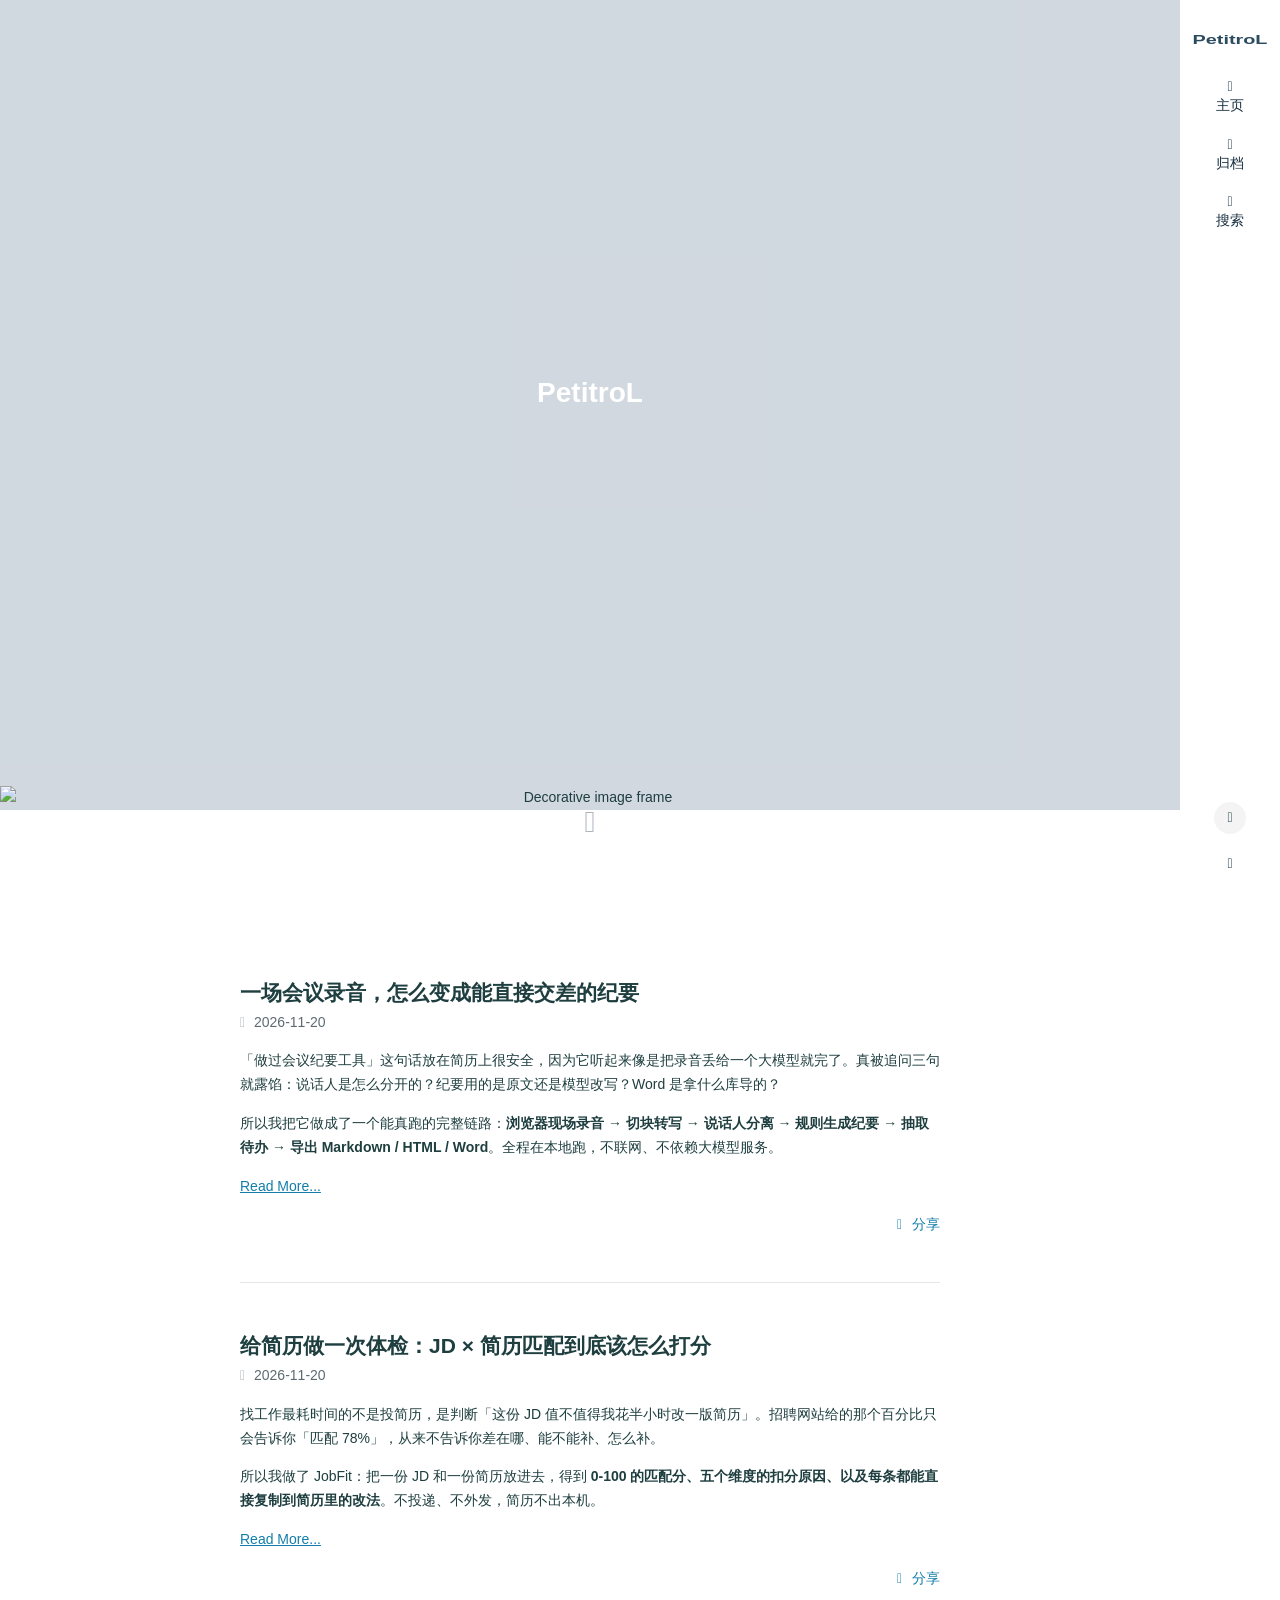
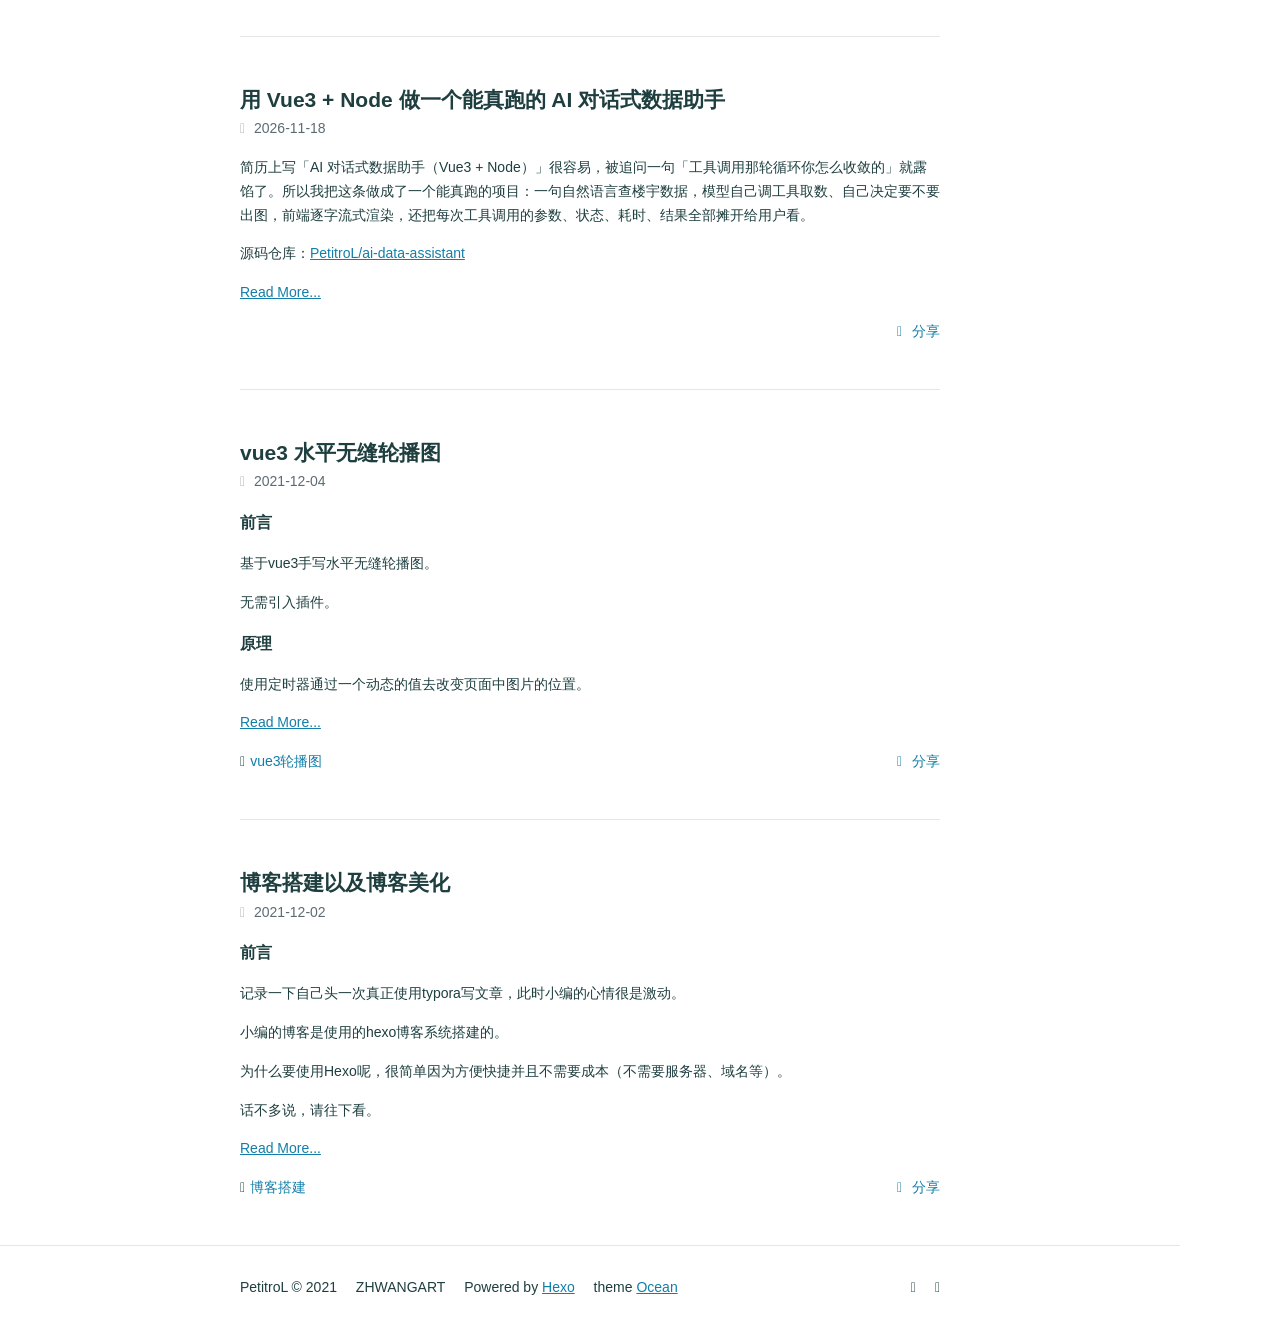
==== commit be2c61c6: "post: 新增 MeetNotes 与 JobFit 两篇项目文章" ====
--- a/index.html
+++ b/index.html
@@ -63,6 +63,122 @@
     
     <h1 class="page-type-title"></h1>
     
+    
+    <article id="post-meetnotes" class="article article-type-post" itemscope
+  itemprop="blogPost" data-scroll-reveal>
+
+  <div class="article-inner">
+    
+    <header class="article-header">
+      
+
+<h2 itemprop="name">
+  <a class="article-title" href="/2026/11/20/meetnotes/">一场会议录音，怎么变成能直接交差的纪要</a>
+</h2>
+
+
+
+    </header>
+    
+
+    
+    <div class="article-meta">
+      <a href="/2026/11/20/meetnotes/" class="article-date">
+  <time datetime="2026-11-20T12:00:00.000Z" itemprop="datePublished">2026-11-20</time>
+</a>
+      
+    </div>
+    
+
+    
+
+    <div class="article-entry" itemprop="articleBody">
+      
+      
+        
+      <p>「做过会议纪要工具」这句话放在简历上很安全，因为它听起来像是把录音丢给一个大模型就完了。真被追问三句就露馅：说话人是怎么分开的？纪要用的是原文还是模型改写？Word 是拿什么库导的？</p>
+<p>所以我把它做成了一个能真跑的完整链路：<strong>浏览器现场录音 → 切块转写 → 说话人分离 → 规则生成纪要 → 抽取待办 → 导出 Markdown / HTML / Word</strong>。全程在本地跑，不联网、不依赖大模型服务。</p>
+        
+          <p>
+            <a class="article-more-link" href="/2026/11/20/meetnotes/">
+              Read More...
+            </a>
+          </p>
+        
+      
+    </div>
+    <footer class="article-footer">
+      <a data-url="https://petitrol.github.io/2026/11/20/meetnotes/" data-id="ckpetitrol0meetnotes0" class="article-share-link">
+        分享
+      </a>
+      
+    </footer>
+
+  </div>
+
+  
+  
+
+  
+</article>
+    
+    <article id="post-jobfit" class="article article-type-post" itemscope
+  itemprop="blogPost" data-scroll-reveal>
+
+  <div class="article-inner">
+    
+    <header class="article-header">
+      
+
+<h2 itemprop="name">
+  <a class="article-title" href="/2026/11/20/jobfit/">给简历做一次体检：JD × 简历匹配到底该怎么打分</a>
+</h2>
+
+
+
+    </header>
+    
+
+    
+    <div class="article-meta">
+      <a href="/2026/11/20/jobfit/" class="article-date">
+  <time datetime="2026-11-20T12:00:00.000Z" itemprop="datePublished">2026-11-20</time>
+</a>
+      
+    </div>
+    
+
+    
+
+    <div class="article-entry" itemprop="articleBody">
+      
+      
+        
+      <p>找工作最耗时间的不是投简历，是判断「这份 JD 值不值得我花半小时改一版简历」。招聘网站给的那个百分比只会告诉你「匹配 78%」，从来不告诉你差在哪、能不能补、怎么补。</p>
+<p>所以我做了 JobFit：把一份 JD 和一份简历放进去，得到 <strong>0-100 的匹配分、五个维度的扣分原因、以及每条都能直接复制到简历里的改法</strong>。不投递、不外发，简历不出本机。</p>
+        
+          <p>
+            <a class="article-more-link" href="/2026/11/20/jobfit/">
+              Read More...
+            </a>
+          </p>
+        
+      
+    </div>
+    <footer class="article-footer">
+      <a data-url="https://petitrol.github.io/2026/11/20/jobfit/" data-id="ckpetitrol0jobfit00000" class="article-share-link">
+        分享
+      </a>
+      
+    </footer>
+
+  </div>
+
+  
+  
+
+  
+</article>
     
     <article id="post-ai-data-assistant" class="article article-type-post" itemscope
   itemprop="blogPost" data-scroll-reveal>
